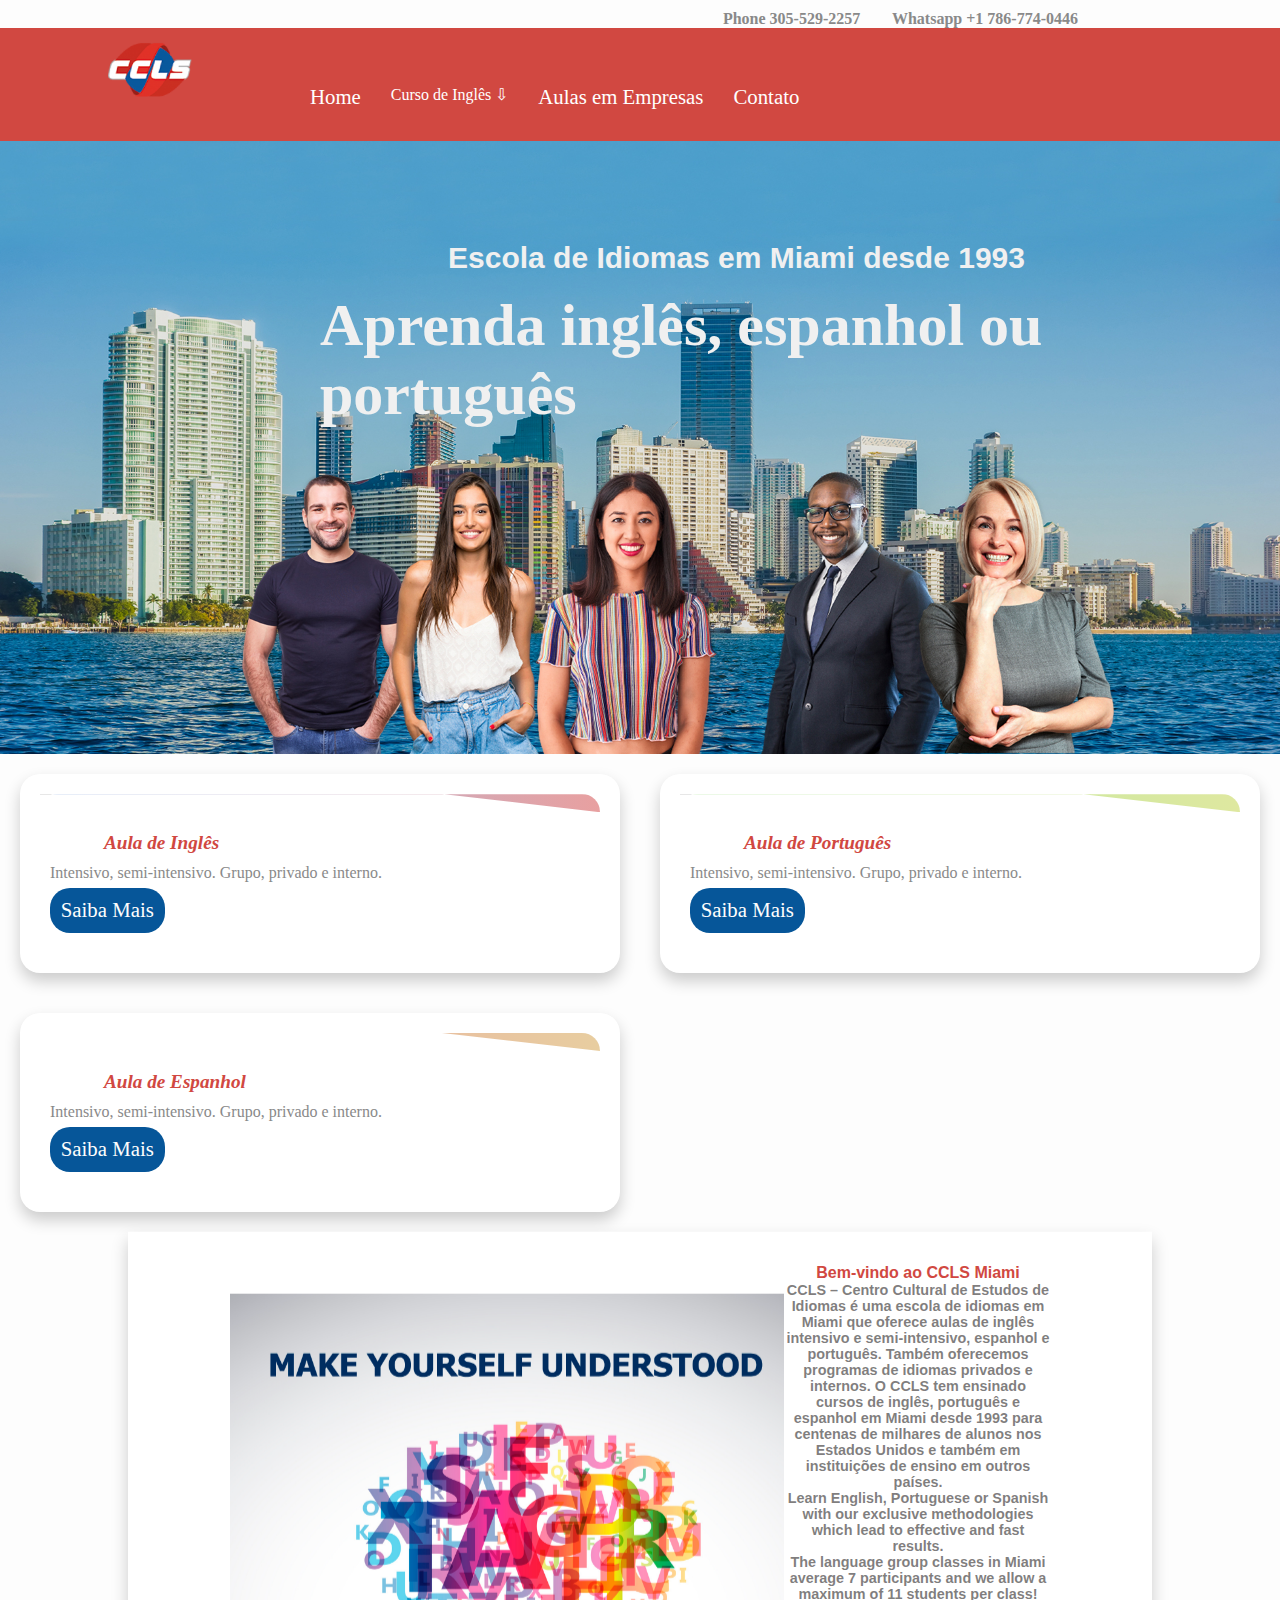
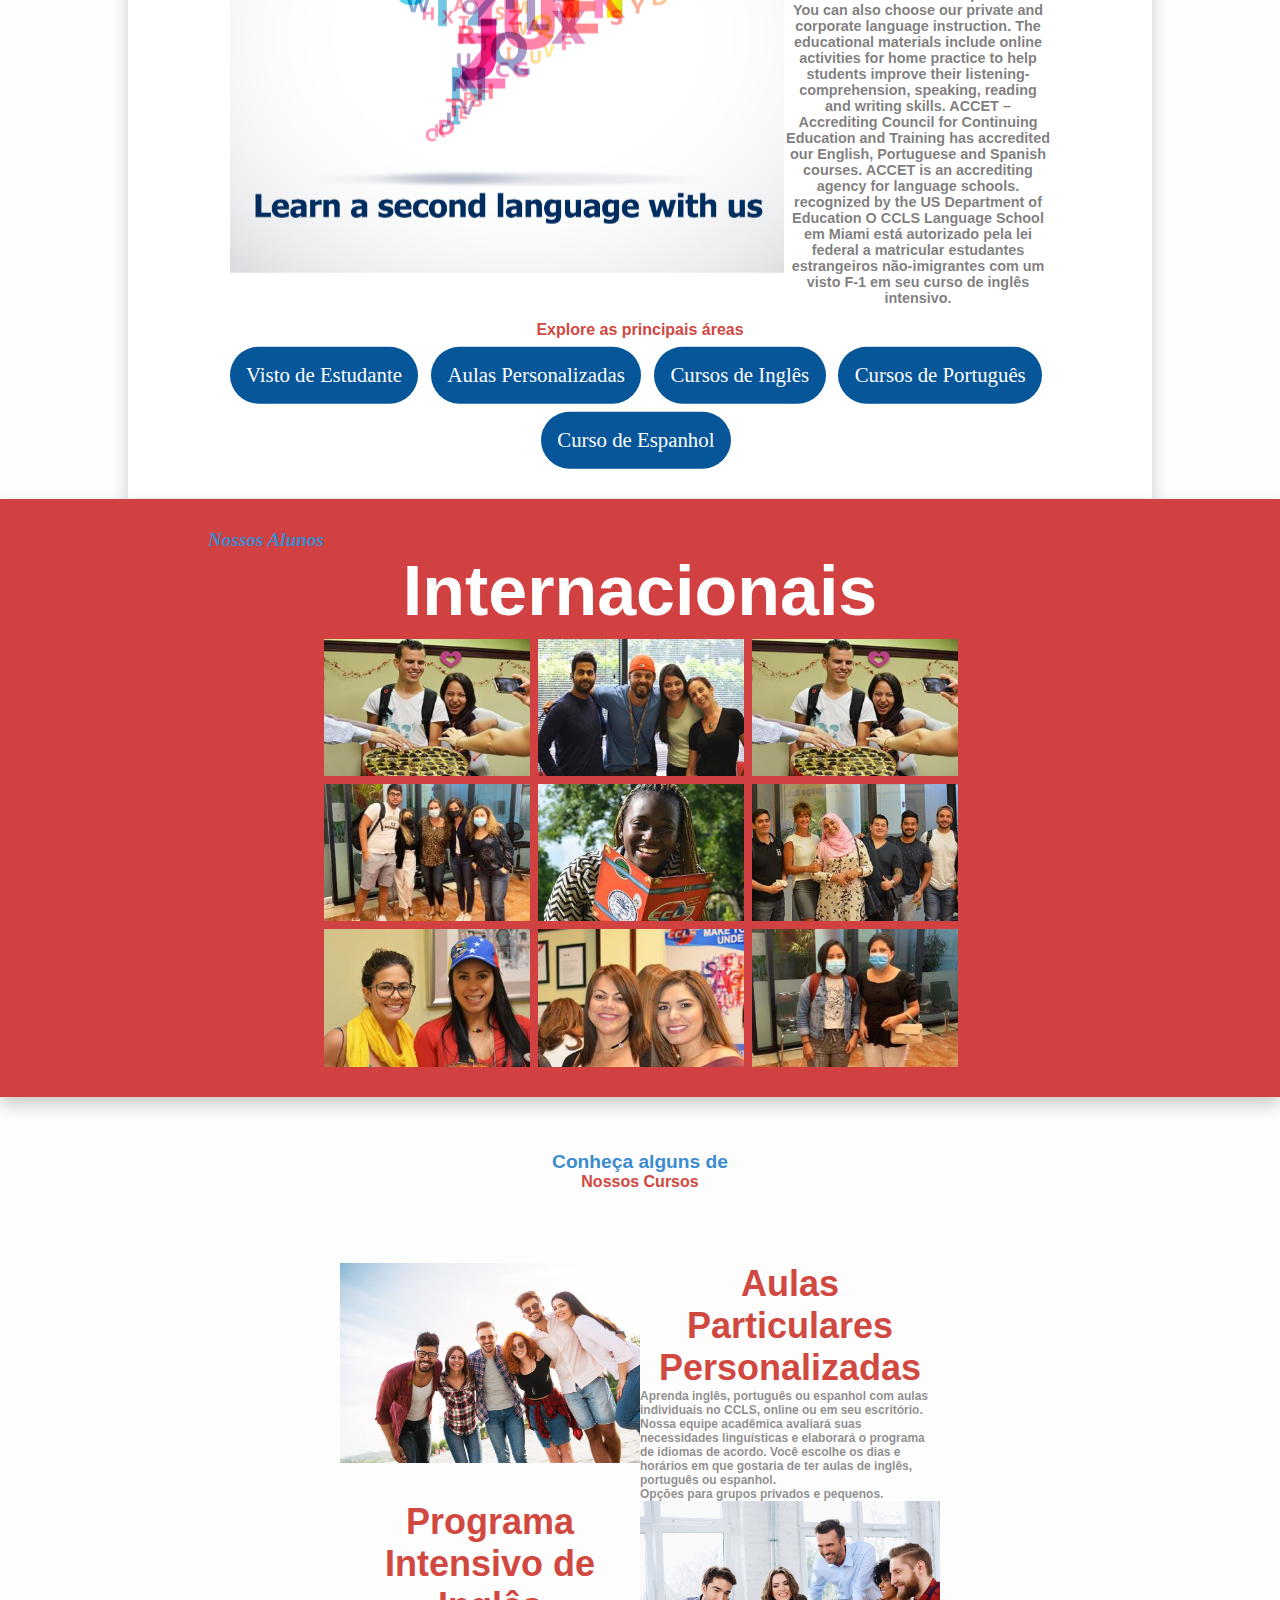
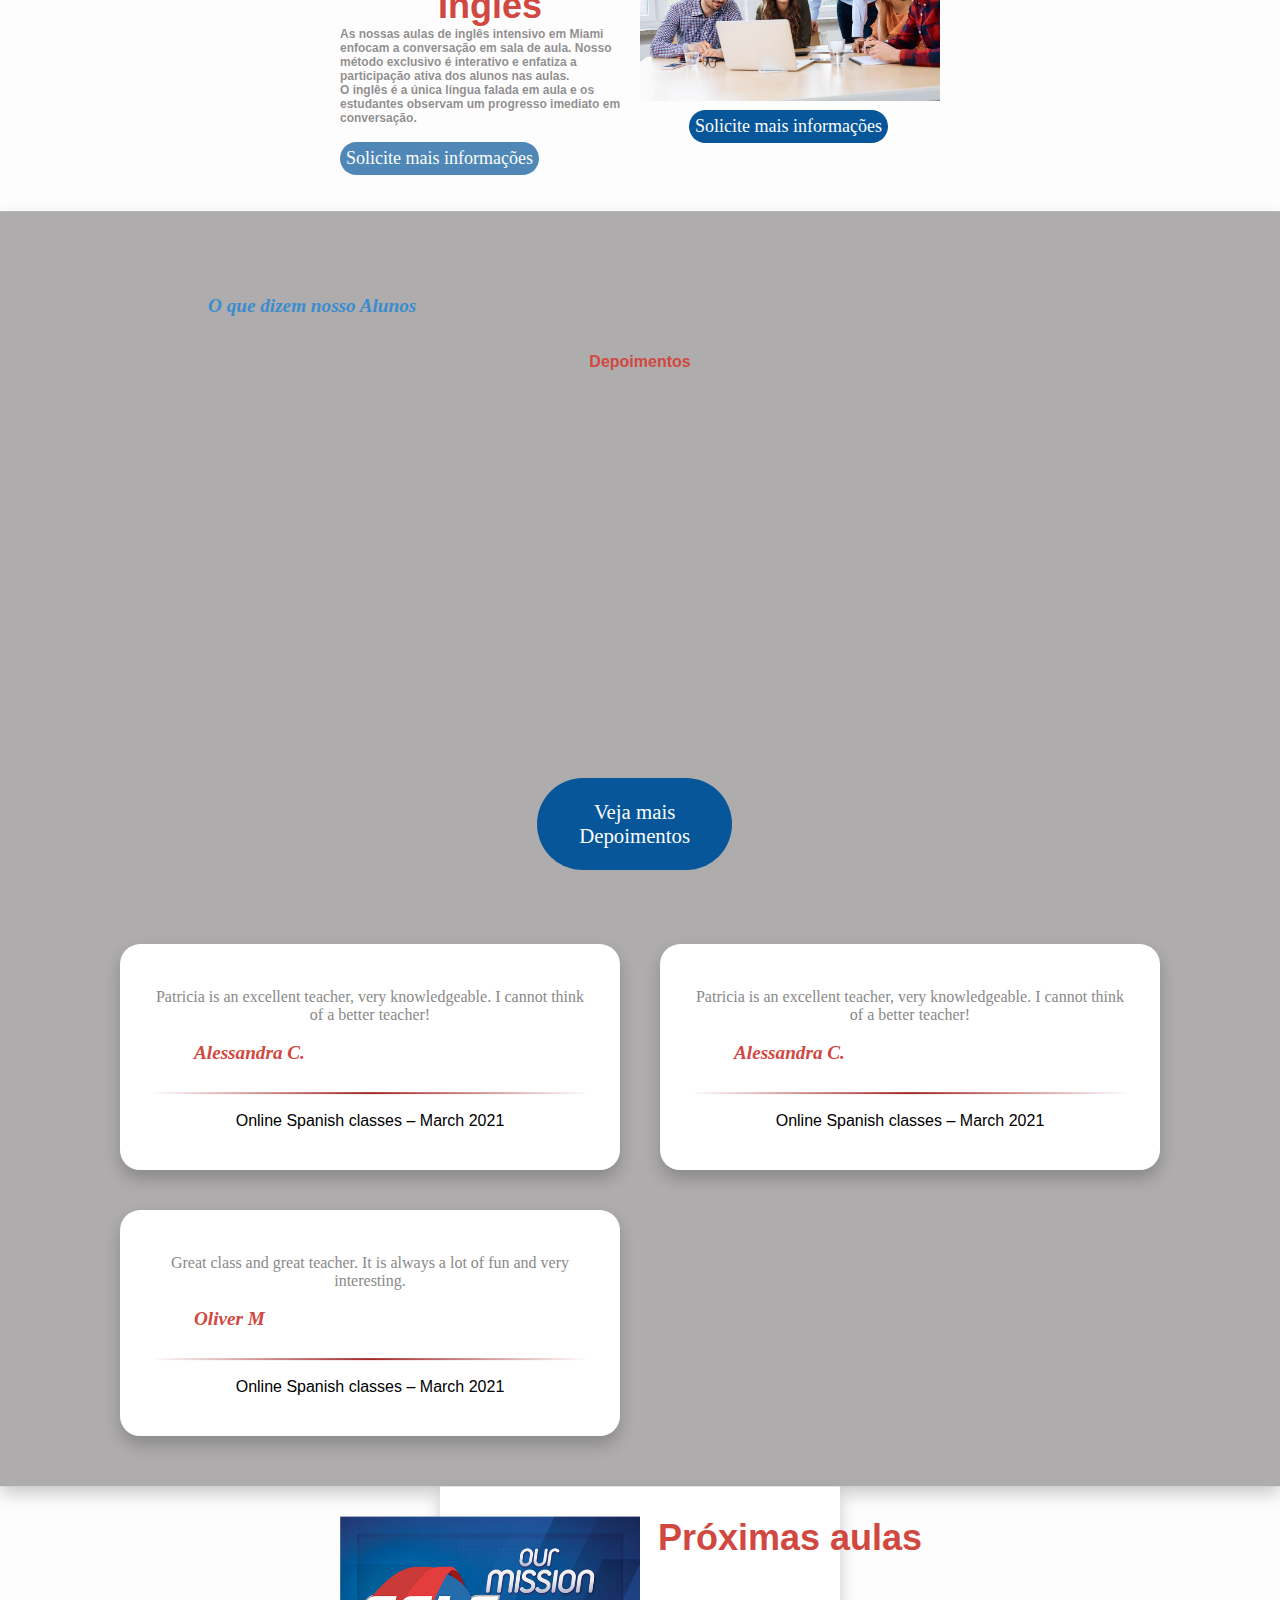
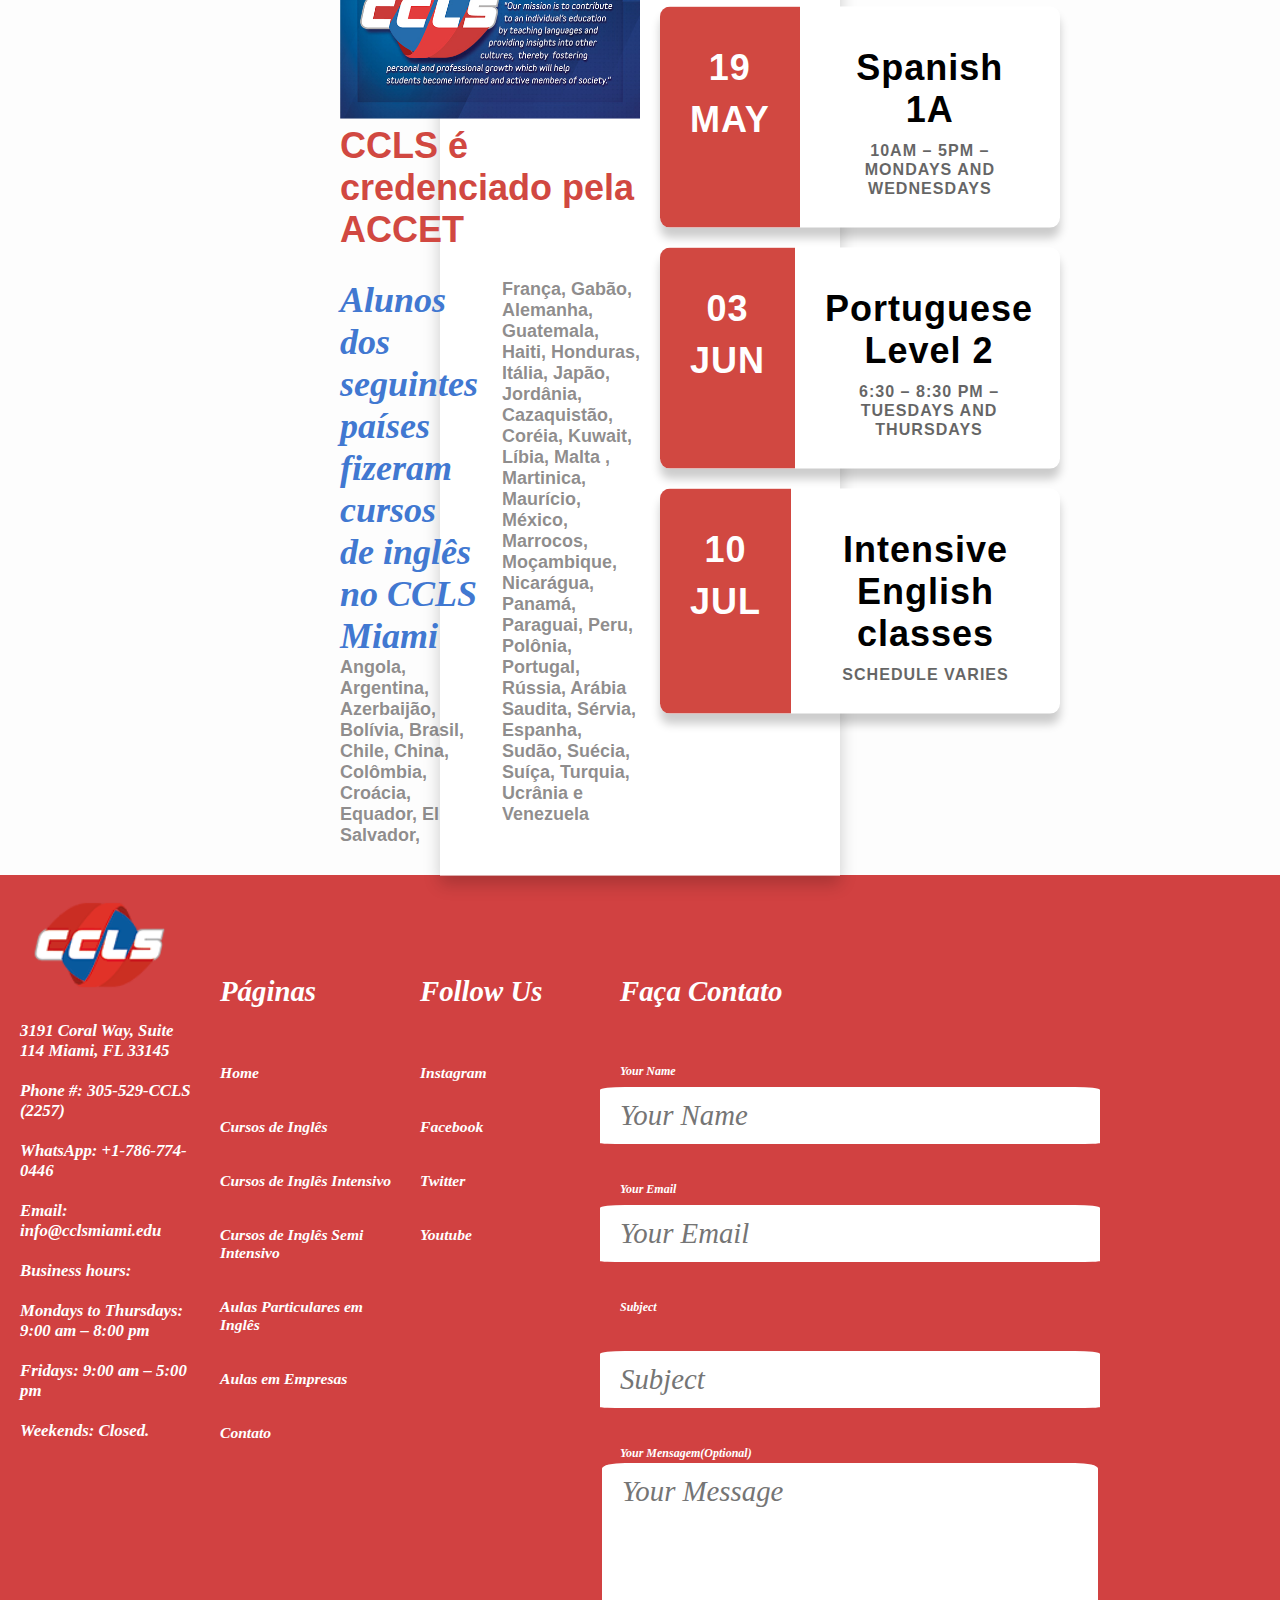
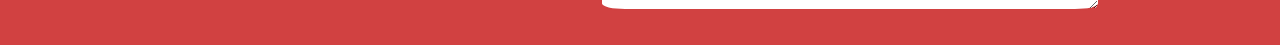
==== index.html @ 215e0d5c "2.0" ====
<!DOCTYPE html>
<html>
    <head>
        <meta charset="utf-8">
        <meta http-equiv="X-UA-Compatible" content="IE=edge">
        <title>Escola de Idiomas em Miami desde 1993</title>
        <meta name="description" content="">
        <meta name="viewport" content="width=device-width, initial-scale=1">
        <link rel="stylesheet" type="text/css" href="../static/css/style-index.css">
    </head>
    <body>
        <header>
        <div class='barrasuperior'> 
            <p class='phone'><strong> Whatsapp +1 786-774-0446</strong> </p> 
            <img class='img' src="https://w7.pngwing.com/pngs/65/728/png-transparent-red-telephone-telephone-symbol-icon-phone-free-electronics-text-heart-thumbnail.png" alt=""> 
            <p class='phone'> <strong>  Phone 305-529-2257 </strong> </p> 
            <img class='img' src="https://w7.pngwing.com/pngs/65/728/png-transparent-red-telephone-telephone-symbol-icon-phone-free-electronics-text-heart-thumbnail.png" alt=""> 
        </div>
        <div class='barrasuperior-2'>
            <div class='logo'>
                <img class='img-2' src="../static/img/English-Portuugese-and-Spanish-courses-pd99aeq1g4yq1v02rc639qupf4eofocq7ufaqsrqi0.png" alt="" >
            </div>
            <div class='menu'>
                <div class='mobile-menu'>
                    <div class="line1"></div>
                    <div class="line2"></div>
                    <div class="line3"></div>
                </div>
             <nav>   
                <ul class="nav-list">
                    <li><a href="#">Home</a></li>
                    <li>
                        <div class="dropdown">
                           <a class="dropbtn" >Curso de Inglês ⇩ </a>
                            <div class="dropdown-content">
                                <a class="acolor" href="#">Curso Intensivo de Inglês</a>
                                <a class="acolor" href="#">Inglês Semi Intensivo</a>
                                <a class="acolor" href="#">Aulas Particulares de Inglês</a>
                            </div>
                          </div>
                    </li>
                    <li><a href="#">Aulas em Empresas</a></li>
                    <li><a href="#">Contato</a></li>  
                </ul>
             </nav>          
            </div>
            
        </header> 
        
        <figure id="container">
            <img  src="../static/img/Website-banner-WITH-background_smaller-characters3_2.jpg" />  
            <h1> Escola de Idiomas em Miami desde 1993 </h1>
            <h2> Aprenda inglês, espanhol ou português </h2>
          </figure>
        <div class="cards">
            <div class="card card1">
                <div class="container">
                    <img src="https://aventurasnahistoria.uol.com.br/media/_versions/curiosidades/estatua_da_liberdade_widelg.jpg"
                    alt="USA">
                </div>
                <div class="details">
                    <h3> Aula de Inglês </h3>
                    <p>Intensivo, semi-intensivo. Grupo, privado e interno. </p>
                    <button> Saiba Mais </button>
                </div>
            </div>

            <div class="card card2">
                <div class="container">
                    <img src="https://aventurasnahistoria.uol.com.br/media/_versions/brasil/cristo_redentor_lLwgS4Y_widelg.jpg"
                    alt="BRA">
                </div>
                <div class="details">
                    <h3> Aula de Português </h3>
                    <p>Intensivo, semi-intensivo. Grupo, privado e interno. </p>
                    <button> Saiba Mais </button>
                </div>
            </div>

            <div class="card card3">
                <div class="container">
                    <img src="https://m7g2b8q3.stackpathcdn.com/wp-content/uploads/2016/01/Arco-do-Triunfo-Barcelona.jpg"
                    alt="ESP">
                </div>
                <div class="details">
                    <h3> Aula de Espanhol </h3>
                    <p>Intensivo, semi-intensivo. Grupo, privado e interno. </p>
                    <button> Saiba Mais </button>
                </div>
            </div>

        </div>
          

        <div class="box">
            <main></main>  

            <div class="bottom-text">
                <p class="botton-text2">
                <table class="imagem">
                    <tr>
                    <td><img src="../static/img/make.png" alt="make"></td>
                <td class="table">  
                    <h1 class="colorh1" >Bem-vindo ao CCLS Miami</h1>
                    <h4 class="p2">CCLS – Centro Cultural de Estudos de Idiomas é uma escola de idiomas em Miami que oferece aulas de inglês intensivo e semi-intensivo, espanhol e português.
                    Também oferecemos programas de idiomas privados e internos. O CCLS tem ensinado cursos de inglês, português e espanhol em Miami desde 1993 para centenas de milhares de alunos nos Estados Unidos e também em instituições de ensino em outros países.<br>
                    Learn English, Portuguese or Spanish with our exclusive methodologies which lead to effective and fast results.<br>
                    The language group classes in Miami average 7 participants and we allow a maximum of 11 students per class!
                    You can also choose our private and corporate language instruction. The educational materials include online activities for home practice to help students improve their listening-comprehension, speaking, reading and writing skills.
                    ACCET – Accrediting Council for Continuing Education and Training has accredited our English, Portuguese and Spanish courses.
                    ACCET is an accrediting agency for language schools. recognized by the US Department of Education
                    O CCLS Language School em Miami está autorizado pela lei federal a matricular estudantes estrangeiros não-imigrantes com um visto F-1 em seu curso de inglês intensivo.<br>
                    </h4>
                </td>
                    </tr>
                </table>  
                </p>
            <h1 class="colorh1">Explore as principais áreas</h1>
            <button class="botton-red"> Visto de Estudante </button>
            <button class="botton-red"> Aulas Personalizadas </button>
            <button class="botton-red"> Cursos de Inglês </button>
            <button class="botton-red"> Cursos de Português </button>
            <button class="botton-red"> Curso de Espanhol </button>
            </div>

        </div>

        <div class="box2">
                <h3 class="colorh3">Nossos Alunos</h3>
                <h1 class="colorhh1"> Internacionais </h1>
            
        <div class="row"> 
            <div class="column">
            <img src="../static/img/1.jpg" style="width:100%">
            <img src="../static/img/4.jpg" style="width:100%">
            <img src="../static/img/7.jpg" style="width:100%">
            
            </div>
            <div class="column">
            <img src="../static/img/2.jpg" style="width:100%">
            <img src="../static/img/5.jpg" style="width:100%">
            <img src="../static/img/8.jpg" style="width:100%">
        
            </div>  
            <div class="column">
            <img src="../static/img/1.jpg" style="width:100%">
            <img src="../static/img/6.jpg" style="width:100%">
            <img src="../static/img/9.jpg" style="width:100%">
            </div>
            
            
        </div>
    </div><br><br><br>
    <div class="group-text">
        <h1 class="colorh3" >Conheça alguns de</h1>
        <h1 class="colorh1" >Nossos Cursos</h1>
    </div><br><br><br><br>
    <section class=" grid grid-template-columns">
        
        <div class="item">
            <img src="../static/img/Intensive-English-in-Miami-2_baixa-1024x683.jpg" 
            style="width:100%" alt="ESP">
        </div>
        <div class="item">
            <h1 class="colorh2" >Aulas Particulares Personalizadas</h1>
            <h4 class="p3"> 
                Aprenda inglês, português ou espanhol com aulas individuais no CCLS, online ou em seu escritório.<br>
                Nossa equipe acadêmica avaliará suas necessidades linguísticas e elaborará o programa de idiomas de acordo. Você escolhe os dias e horários em que gostaria de ter aulas de inglês, português ou espanhol.<br>
                Opções para grupos privados e pequenos.
            </h4>
        </div>
        <div class="item">
            <h1 class="colorh2" >Programa Intensivo de Inglês</h1>
            <h4 class="p3">
                As nossas aulas de inglês intensivo em Miami  enfocam a conversação em sala de aula. Nosso método exclusivo é  interativo e enfatiza a participação ativa dos alunos nas aulas.<br>
                O inglês é a única língua falada em aula e os estudantes observam um progresso imediato em conversação.<br><br>
                <button class="botton-red2"> Solicite mais informações </button>
            </h4>
        </div>
        <div class="item">
            <img src="../static/img/Private-Language-classes_baixa-1024x683.jpg" 
            style="width:100%" alt="ESP">
            <button class="botton-red2"> Solicite mais informações </button>
        </div>
    </section>
    </div>
    
      </main><br><br>
    <div class="box3"><br><br><br>
        <h3 class="colorh3">O que dizem nosso Alunos</h3><br><br>
        <h1 class="colorh1">Depoimentos </h1><br><br><br><br>
    
        <div class="row2"> 
            <iframe width="578" height="325" src="https://www.youtube.com/embed/0wzxS3l7D0A" title="YouTube video player" frameborder="0" allow="accelerometer; autoplay; clipboard-write; encrypted-media; gyroscope; picture-in-picture" allowfullscreen></iframe>
            <iframe width="573" height="322" src="https://www.youtube.com/embed/um9Ez49k5Bk" title="YouTube video player" frameborder="0" allow="accelerometer; autoplay; clipboard-write; encrypted-media; gyroscope; picture-in-picture" allowfullscreen></iframe>
            <iframe width="573" height="322" src="https://www.youtube.com/embed/um9Ez49k5Bk" title="YouTube video player" frameborder="0" allow="accelerometer; autoplay; clipboard-write; encrypted-media; gyroscope; picture-in-picture" allowfullscreen></iframe>
        
        </div>  
        <button class="botton-red3"> Veja mais Depoimentos </button><br><br><br><br>


        <div class="cards">
            <div class="card card1">
                <div class="container">
                   
                </div>
                <div class="details">
                    <p>Patricia is an excellent teacher, very knowledgeable. I cannot think of a better teacher! </p><br>
                    <h3> Alessandra C. </h3><br>
                    <hr><br>
                    <span> Online Spanish classes – March 2021 </span>
                </div>
            </div>

            <div class="card card2">
                <div class="container">
                   
                </div>
                <div class="details">
                    
                    <p>Patricia is an excellent teacher, very knowledgeable. I cannot think of a better teacher! </p><br>
                    <h3> Alessandra C. </h3><br>
                    <hr><br>
                    <span> Online Spanish classes – March 2021 </span>
                    
                </div>
            </div>

            <div class="card card3">
                <div class="container">
                    
                </div>
                <div class="details">
                    
                    <p>Great class and great teacher. It is always a lot of fun and very interesting. </p><br>
                    <h3> <strong> Oliver M </strong> </h3><br>
                    <hr><br>
                    <span> Online Spanish classes – March 2021 </span>
                    
                </div>
            </div>

        </div>
        
    </div>
    
    <div class="box4"><br><br><br>
        <section class=" grid grid-template-columns">
            <div class="item">
                <img src="../static/img/CCLS-Our-Mission-in-English..jpg" 
                style="width:100%" alt="ccls">
                <h1 class="colorh23" >CCLS é credenciado pela ACCET</h1><br>

                <div class="newspaper">
                    <div class="item">
                        <h1 class="colorh4" >Alunos dos seguintes países fizeram cursos de inglês no CCLS Miami</h1><!--    
                        --><h4 class="p3">
                            Angola, Argentina, Azerbaijão, Bolívia, Brasil,
                            Chile, China, Colômbia, Croácia, Equador, El Salvador,
                            França, Gabão, Alemanha, Guatemala, Haiti, Honduras, 
                            Itália, Japão, Jordânia, Cazaquistão, Coréia, Kuwait, 
                            Líbia, Malta , Martinica, Maurício, México, Marrocos, 
                            Moçambique, Nicarágua, Panamá, Paraguai, Peru, Polônia, 
                            Portugal, Rússia, Arábia Saudita, Sérvia, Espanha, Sudão, 
                            Suécia, Suíça, Turquia, Ucrânia e Venezuela
                        </h4>
                    </div>
                </div>
            </div>
            <div class="item">
                <h1 class="colorh2" >Próximas aulas</h1><br>
                <div class="courses-container">
                    <div class="course">
                        <div class="course-preview">
                            <h2>19</h2>
                            <h2>MAY</h2>
                        
                        </div>
                        <div class="course-info">
                            <div class="progress-container">
                            </div>
                            <h2>Spanish 1A</h2>
                            <h6>10am – 5pm – Mondays and Wednesdays</h6>    
                        </div>
                    </div>
                    <div class="course">
                        <div class="course-preview">
                            <h2>03</h2>
                            <h2>JUN</h2>
                        
                        </div>
                        <div class="course-info">
                            <div class="progress-container">
                            </div>
                            <h2>Portuguese Level 2</h2>
                            <h6>6:30 – 8:30 pm – Tuesdays and Thursdays</h6>    
                        </div>
                    </div>
                    <div class="course">
                        <div class="course-preview">
                            <h2>10</h2>
                            <h2>JUL</h2>
                        
                        </div>
                        <div class="course-info">
                            <div class="progress-container">
                            </div>
                            <h2>Intensive English classes</h2>
                            <h6>Schedule varies</h6>    
                        </div>
                    </div>
                </div>
            </div>
 
        </section>
        </div>
    </div>
    <footer> 
        <div class="footer">
            <section class="grid grid-template-columns-1">
                <div class="item">
                    <div class="container-footer-1">
                        <img class="img-footer" src="../static/img/English-Portuugese-and-Spanish-courses.png" 
                            style="width:70%" alt="ccls">
                            <h3>
                                3191 Coral Way, Suite 114 Miami, FL 33145<br><br>
                                Phone #: 305-529-CCLS (2257)<br><br>
                                WhatsApp: +1-786-774-0446<br><br>
                                Email: info@cclsmiami.edu<br><br>
                                Business hours:<br><br>
                                Mondays to Thursdays: 9:00 am – 8:00 pm<br><br>
                                Fridays: 9:00 am – 5:00 pm<br><br>
                                Weekends: Closed.<br><br>
                            </h3>
                    </div>
                </div>
                <div class="item">
                    
                    <div class="container-footer-2">
                        <strong> <h3 class="h3-footer-log"> Páginas             </h3></strong><br><br>
                        <a href="#"> <h3 class="h3-footer"> Home                              </h3> </a> <br>
                        <a href="#"> <h3 class="h3-footer"> Cursos de Inglês                  </h3> </a> <br>
                        <a href="#"> <h3 class="h3-footer"> Cursos de Inglês Intensivo        </h3> </a> <br>
                        <a href="#"> <h3 class="h3-footer"> Cursos de Inglês Semi Intensivo   </h3> </a> <br>
                        <a href="#"> <h3 class="h3-footer"> Aulas Particulares em Inglês      </h3> </a>  <br>
                        <a href="#"> <h3 class="h3-footer"> Aulas em Empresas                 </h3> </a> <br>
                        <a href="#"> <h3 class="h3-footer"> Contato                           </h3> </a> <br>
                    </div>

                </div>
                <div class="item">
                    
                    <div class="container-footer-2">
                        <strong> <h3 class="h3-footer-log1"> Follow Us  </h3></strong><br><br>
                        <a href="#"> <h3 class="h3-footer"> Instagram     </h3> </a> <br>
                        <a href="#"> <h3 class="h3-footer"> Facebook      </h3> </a> <br>
                        <a href="#"> <h3 class="h3-footer"> Twitter       </h3> </a> <br>
                        <a href="#"> <h3 class="h3-footer"> Youtube       </h3> </a> <br>

                    </div>



                </div>
                <div class="item">

                    <div class="container-footer-2">
                        <strong> <h3 class="h3-footer-log1"> Faça Contato  </h3></strong><br><br>
                         <h3 class="h3-footer"> Your Name     </h3>
                         <input type="text" class="input-footer" placeholder="Your Name"> <br><br>

                         <h3 class="h3-footer"> Your Email    </h3>
                         <input type="text" class="input-footer" placeholder="Your Email"> <br><br>

                         <h3 class="h3-footer"> Subject      </h3> <br>
                        <input type="text" class="input-footer" placeholder="Subject"> <br><br>

                         <h3 class="h3-footer"> Your Mensagem(Optional) </h3>
                        <textarea class="input-footer" placeholder="Your Message"></textarea> <br><br>

                    </div>



                </div>
            </section>
        </div> 
    </footer>   
        <script src="../static/js/mobile-navbar.js"></script>
    </body>
</html>
---- static/css/style-index.css ----
* {
    margin: 0;
    padding: 0;
    box-sizing: border-box;
}
p {
    color: #898989;
    margin-top: 1%;
    font-size: 1em;
    font-family: 'Times New Roman', sans-serif;
}
p:hover {
    opacity: 0.7;
    color: #D14841;
}

a {
    font-family: 'Times New Roman', sans-serif; 
    font-size: 1.3em;
}

nav {
    justify-content: space-around;
    align-items: center;
    height: 8vh;
}

body {
    overflow-x: hidden;
    background-color: #fdfdfd;
    font-family: Arial, Helvetica, sans-serif;
    display: grid;
}

@media screen and (max-width: 400px) {
    body{
        float:left
    }
  }


li {
    list-style-type: none;
  } 

button{
    background-color: #065699;
    color: #fdfdfd;
    border: 90px;
    padding: 2%;
    font-size: 1.3em;
    font-family: 'Times New Roman', sans-serif;
    border-radius: 20px;
    margin-top: 1%;   
    margin-right: 1%;
    cursor: pointer;
}
button:hover{ 
    background-color: #D14841;
}
.barrasuperior {
    background-color: #fdfdfd;
    height: 10px;
    width: 85%;
    top: 0;
    left: 0;
    z-index: 1;
}
.barrasuperior-2{
    background-color: #D14841;
    height: 100%;
    width: 100%;
    float: right;
}

.phone{
    float: right;
    margin-right: 10px;
    margin-top: 10px;
}

.img{
    float: right;
    width: 1%;
    margin-top: 1%;
    margin-right: 1%;
    margin-bottom: 1%;

}
.img:hover{
    opacity: 0.0;
}
.img-2{
    width: 30%;
}
.menu {
    list-style: none;
    float: left;
 
}

.menu li {
    position: center;
    margin-right: 10px;
    margin-top: 10%;
}

.menu li a {color: rgb(255, 255, 255); text-decoration: none; padding: 5px 10px; display: block;}


.menu li a:hover{
    color:rgb(87, 102, 220); 
}

/* Drop menu*/

.dropbtn {
    background-color: #D14841;
    color: rgb(198, 168, 168);
    
    font-size: 16px;
    margin-bottom: 1%;
    border: none;
    cursor: pointer;
  }
  
  .dropdown {
    position: relative;
  }
  
  .dropdown-content {
    display: none;
    position: relative;
    background-color: #D14841;
    min-width: 160px;
    box-shadow: 0px 8px 16px 0px rgba(0,0,0,0.2);
    z-index: 1;
  }
  
  .dropdown-content a {
    color: rgb(52, 137, 207);
    padding: 12px 16px;
    text-decoration: none;
    display: inline-block ;
  }
  
  .dropdown-content a:hover {opacity: 0.7;}
  
  .dropdown:hover .dropdown-content {
    display: block;
  }
  
  .dropdown:hover .dropbtn {
    background-color: #D14841;
  }
/* fim Drop menu*/

.logo {
    list-style: none;
    float: left;
    border: 10px;
    width: 300px;
    height: 100px;
    margin: auto;
    margin-top: 1%;

    text-align: center;

}

.nav-list {
    list-style: none;
    display: flex;
}

.nav-list la {
    letter-spacing: 3px;
    margin-left: 32px;
}
.mobile-menu {
    display: none;
    cursor: pointer;
}

.mobile-menu div {
    
    width: 32px;
    height: 2px;
    background: #fff;
    margin: 8px;
}

#container {
    display: flex;
    position: relative;
  }
  
  #container h1 {
    position: absolute;
    top: 100px;
    left: 35%;
    font-size: 30px;
    color: rgb(240, 240, 240);
    font-family: 'Arial Narrow', sans-serif;
  }
  #container h2 {
    position: absolute;
    top: 150px;
    left: 25%;
    font-size: 60px;
    color: rgb(240, 240, 240);
    font-family: 'Times New Roman', sans-serif;
  }

  
  #container img {
      display: flex;
      width: 100%;
      height: 100%;
      max-width: 1920px;
      max-height: 900px;

      object-fit: cover;
      object-position: bottom;
  }



@media(max-width: 1024px) {
    body{
        overflow-x: hidden;
    }
    .nav-list{
        position: absolute;
        top: 8vh;
        right: 0;
        width: 50vw;
        height: 92vh;
        background-color: #D14841;
        flex-direction: column;
        align-items: center;
        justify-content: start;
        transform:translateX(100%);
        transition: transform 0.5s ease-in-out;
    }
    .nav-list li {
        margin-left: 0;
    }
    .mobile-menu{
        display: block;
    }
.nav-list.active{
    transform: translateX(0);

}

} 

/******************************* CARDS ***************************/
.cards {
    display: grid;
    grid-template-columns: repeat(auto-fit, minmax(400px, 1fr));
    padding: 20px;
    grid-gap:40px;
}
.card {
    background-color: #fff;
    border-radius: 20px;
    padding: 20px;
    box-shadow: 0px 8px 16px 0px rgba(0,0,0,0.2);
    transition: 0.3s;
}

.container {
    position: relative;
    clip-path: polygon(0 0, 100% 0, 100% 100%, 0 calc(100% - 5vw));
}
.container::after{
    content: "";
    height: 100%;
    width: 100%;
    position: absolute;
    top: 0;
    left: 0%;
    border-radius: 20px 20px 0 0;
    opacity: 0.5;
}
.card1>.container:after{
    background-image: linear-gradient(to right, #4178d1, #d14141);
}
.card2>.container:after{
    background-image: linear-gradient(to right, #65d141, #bed141);
}
.card3>.container:after{
    background-image: linear-gradient(to right, #d14141, #d19c41);
}

.details{
    padding: 20px 10px;
}
.details>h3{
    color: #D14841;
    font-size: 1.2em;
    font-weight: bold;
    margin-bottom: 10px;
}
/******************************* END CARDS ***************************/


.box{
    width: 80%;
    padding-top: 30px;
    padding-bottom: 30px;
    padding-left: 100px;
    padding-right: 100px;
    position: relative;
    top: 50%;
    left: 50%;
    transform: translate(-50%,-50%);
    background: #ffffff;
    text-align: center;
    box-shadow: 0px 8px 16px 0px rgba(0,0,0,0.2);
}

@media only screen and (min-width: 400px) and (max-width: 1024px) {
    .box{   
      box-sizing: border-box; 
      width: 80%;
      padding-left: 10%;
      padding-right: 10%;
      padding-top: 60px;
      padding-bottom: 60px;
    }
  
}
.botton-red{
    border-radius: 70px;
}

.botton-text2{
    float:left;
    color:#D14841;
}

.colorh1{
    color: #D14841;
    font-size: 3.5em; 
}
@media screen and (max-width: 1280px) {
    .colorh1 {
        font-size: 1.0em;
    }
  }

.imagem{
    display: inline-block;
    position: relative;
    width: 100%;
    height: 100%;
    object-fit: cover;
    object-position: center;
}

.table{
    width: 100%;
}
.p2{

    font-size: 0.9em;
    color: #3d3a3acf;
    opacity: 0.8;
}
/******************************* Painel das imagens ***************************/
.box2{
    width: 100%;
    padding-top: 30px;
    padding-bottom: 30px;
    padding-left: 100px;
    padding-right: 100px;
    position: relative;
    top: 50%;
    left: 50%;
    transform: translate(-50%,-50%);
    background: #d14141;
    text-align: center;
    box-shadow: 0px 8px 16px 0px rgba(0,0,0,0.2);
}
.row {
    margin-left: 20%;
    display: -ms-flexbox; 
    display: flex;
    -ms-flex-wrap: wrap; 
    flex-wrap: wrap;
    padding: 0 4px;
  }
  
  
  .column {
    -ms-flex: 25%; 
    flex: 25%;
    max-width: 25%;
    padding: 0 4px;
  }
  
  .column img {
    margin-top: 8px;
    vertical-align: middle;
    width: 100%;
  }
  
 
  @media screen and (max-width: 800px) {
    .column {
      -ms-flex: 50%;
      flex: 50%;
      max-width: 50%;
    }
  }
  
  @media screen and (max-width: 600px) {
    .column {
      -ms-flex: 100%;
      flex: 100%;
      max-width: 100%;
    }
  }
  .colorh3{
    color: #fff;
  }
  .colorhh1{
    color: #fff;
    font-size: 70px;
  }
/******************************* FIM Painel das imagens ***************************/
/******************************* Nossos cursos ***************************/
.grid {
	display: grid;
}

.grid-template-columns {
	grid-template-columns: 500px 500px;
}
@media screen and (max-width: 1300px) {
    .grid-template-columns {
        grid-template-columns: 300px 300px;
    }
  }

.grid-template-columns-3 {
	grid-template-columns: 1fr 2fr 1fr;
}

.subgrid {
	display: grid;
	grid-template-columns: 1fr 1fr 1fr;
	grid-gap: 10px;
}

.subgrid > div {
	background: rgba(0,0,0,.3);
}

/* Estilos Gerais */
.item {
	margin: 0px;
	
	text-align: center;
	font-size: 1.5em;
}

.grid {
	max-width: 1920px;
	margin: 0 auto;

}

@media screen and (max-width: 1300px) {
    .grid {
        max-width: 700px;
        margin: 0 auto;
    
    }
  }

.colorh2{
    color: #D14841;
    font-size: 1.5em;
}
.colorh23{
    text-align: left;
    color: #D14841;
    font-size: 1.5em;
}

.group-text{
    text-align: center;
}
.colorh3{
    color: rgb(59, 140, 207);
    font-size: 1.2em;
}
.botton-red2{
    font-size: large;
    border-radius: 70px;
}
.p3{
    text-align: left;
    font-size: 0.6em;
    color: #3d3a3acf;
    opacity: 0.7;
}
@media screen and (max-width: 1300px) {
    .p3{
        font-size: 0.5em;
    }
  }

/******************************* FIM Nossos cursos ***************************/
/******************************* Depoimentos ***************************/
.box3{
    width: 100%;
    padding-top: 30px;
    padding-bottom: 30px;
    padding-left: 100px;
    padding-right: 100px;
    position: relative;
    top: 50%;
    left: 50%;
    transform: translate(-50%,-50%);
    background: #AEACAC;
    text-align: center;
    box-shadow: 0px 8px 16px 0px rgba(0,0,0,0.2);
}
.row2 {
    
    display: -ms-flexbox; 
    display: flex;
    margin-right: 1%;
    margin-left: 1%;
  }
.botton-red3 {
    width: 18%;
    border-radius: 100px;
}

iframe{
    margin-right: 0.5%;
}

@media screen and (max-width: 1300px) {

	iframe{
        margin-right: 0.5%;
        width: 50%;
    }
}
hr {
    border: 0;
    height: 2px;
    background-image: linear-gradient(to right, transparent, rgb(164, 40, 40), transparent);  
}

.newspaper {
    -webkit-column-count: 2; 
    -moz-column-count: 2; 
    column-count: 2;
}

/******************************* FIM Depoimentos ***************************/
/******************************* Proximas Aulas ***************************/
.box4{
    
    padding-top: 30px;
    padding-bottom: 30px;
    padding-left: 100px;
    padding-right: 100px;
    position: relative;
    top: 50%;
    left: 50%;
    transform: translate(-50%,-50%);
    background: #fff;
    text-align: center;
    box-shadow: 0px 8px 16px 0px rgba(0,0,0,0.2);
    display: flex;
    flex-direction: row;
    justify-content: start;
    align-items: flex-start;
}
@media screen and (max-width: 1300px) {
    .box4 {
       
        position: relative;
        flex-direction: row;
        justify-content: center;
        align-items: center;
        width: 400px;
        right: 50%;
        top: 50%;
        left: 50%;
     
    }
  }


.newspaper {
    -webkit-column-count: 2; 
    -moz-column-count: 2; 
    column-count: 2;
}

.colorh4{
    color: #4178d1;
    text-align: left;
    font-size: 1.6em;
    font-style: italic;
    font-display: auto; ;
    font-family: 'Times New Roman', Times, serif;
}
@media screen and (max-width: 1300px) {

    .colorh4{
        font-size: 1.0em;
    }
  }


@import url('https://fonts.googleapis.com/css?family=Muli&display=swap');

* {
	box-sizing: border-box;
}



.course {
	background-color: #fff;
	border-radius: 10px;
	box-shadow: 0 10px 10px rgba(0, 0, 0, 0.2);
	display: flex;
	max-width: 100%;
	margin: 20px;
	overflow: hidden;
	width: 700px;
}

.course h6 {
	opacity: 0.6;
	margin: 0;
	letter-spacing: 1px;
	text-transform: uppercase;
}

.course h2 {
	letter-spacing: 1px;
	margin: 10px 0;
}

.course-preview {
	background-color: #D14841;
	color: #fff;
	padding: 30px;
	max-width: 250px;
}

.course-preview a {
	color: #fff;
	display: inline-block;
	font-size: 12px;
	opacity: 0.6;
	margin-top: 30px;
	text-decoration: none;
}

.course-info {
	padding: 30px;
	position: relative;
	width: 100%;
}

.progress-container {
	position: absolute;
	top: 30px;
	right: 30px;
	text-align: right;
	width: 150px;
}

.progress {
	background-color: #ddd;
	border-radius: 3px;
	height: 5px;
	width: 100%;
}

.progress::after {
	border-radius: 3px;
	background-color: #2A265F;
	content: '';
	position: absolute;
	top: 0;
	left: 0;
	height: 5px;
	width: 66%;
}

.progress-text {
	font-size: 10px;
	opacity: 0.6;
	letter-spacing: 1px;
}

.btn {
	background-color: #2A265F;
	border: 0;
	border-radius: 50px;
	box-shadow: 0 10px 10px rgba(0, 0, 0, 0.2);
	color: #fff;
	font-size: 16px;
	padding: 12px 25px;
	position: absolute;
	bottom: 30px;
	right: 30px;
	letter-spacing: 1px;
}



@media screen and (max-width: 1300px) {

	.course {
        background-color: #fff;
        border-radius: 10px;
        box-shadow: 0 10px 10px rgba(0, 0, 0, 0.2);
        display: flex;
        max-width: 400px;
        margin: 20px;
        overflow: hidden;
        width: 150%;
    }
}

/******************************* FIM Proximas Aulas ***************************/
/******************************* footer ***************************/
.grid-template-columns-1 {
	grid-template-columns: 250px 250px 250px 250px;
    margin-left: 20em;
}

@media screen and (max-width: 1300px) {
    .grid-template-columns-1 {
        grid-template-columns: 200px 200px 200px 200px;
        margin-left: 0em;
    }
}
.footer{
    background-color: #d14141;

}

h3{
    color: #fff;
    text-align: left;
    font-size: 0.7em;
    font-style: italic;
    font-display: auto; 
    font-family: 'Times New Roman', Times, serif;
    margin-left: 10%;
}
a{
    text-decoration: none;
    
}
.h3-footer-log{
    font-size: 1.2em;
    margin-top: 50%;;    
}
.h3-footer-log1{
    font-size: 1.2em;
    margin-top: 50%;;    
}
.h3-footer{
    font-size: 0.5em;    
}

input[type=text] {
    width: 250%;
    padding: 12px 20px;
    margin: 8px 0;
    box-sizing: border-box;
    border: none;
    border-radius: 5%;
    border-bottom: 2px solid #d14141;
    background-color: #fff;
    color: #000;
    font-size: 1.2em;
    font-style: italic;
    font-display: auto; 
    font-family: 'Times New Roman', Times, serif;
}
textarea {
    width: 250%;
    height: 150px;
    padding: 12px 20px;
    border-radius: 5%;
    box-sizing: border-box;
    border: 2px solid #d14141;
    background-color: #fff;
    color: #000;
    font-size: 1.2em;
    font-style: italic;
    font-display: auto; 
    font-family: 'Times New Roman', Times, serif;
}

/******************************* fim footer ***************************/
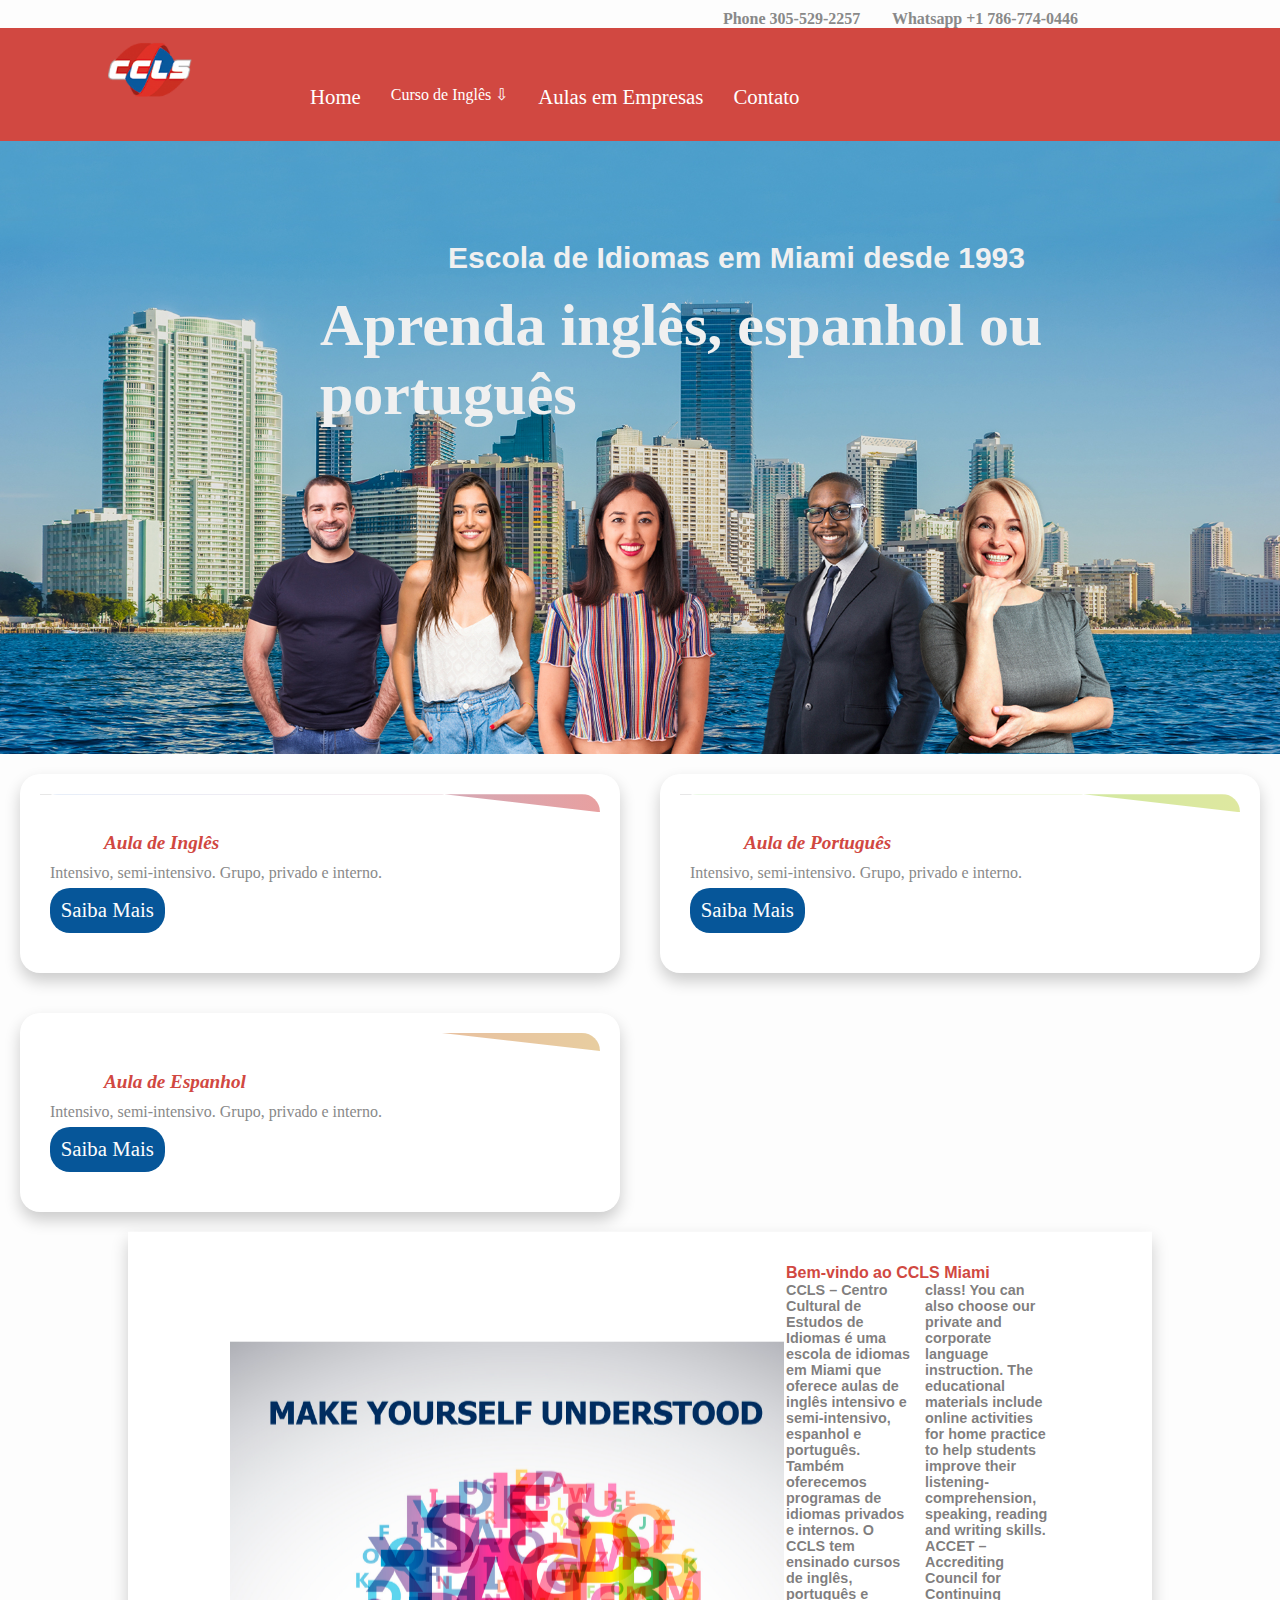
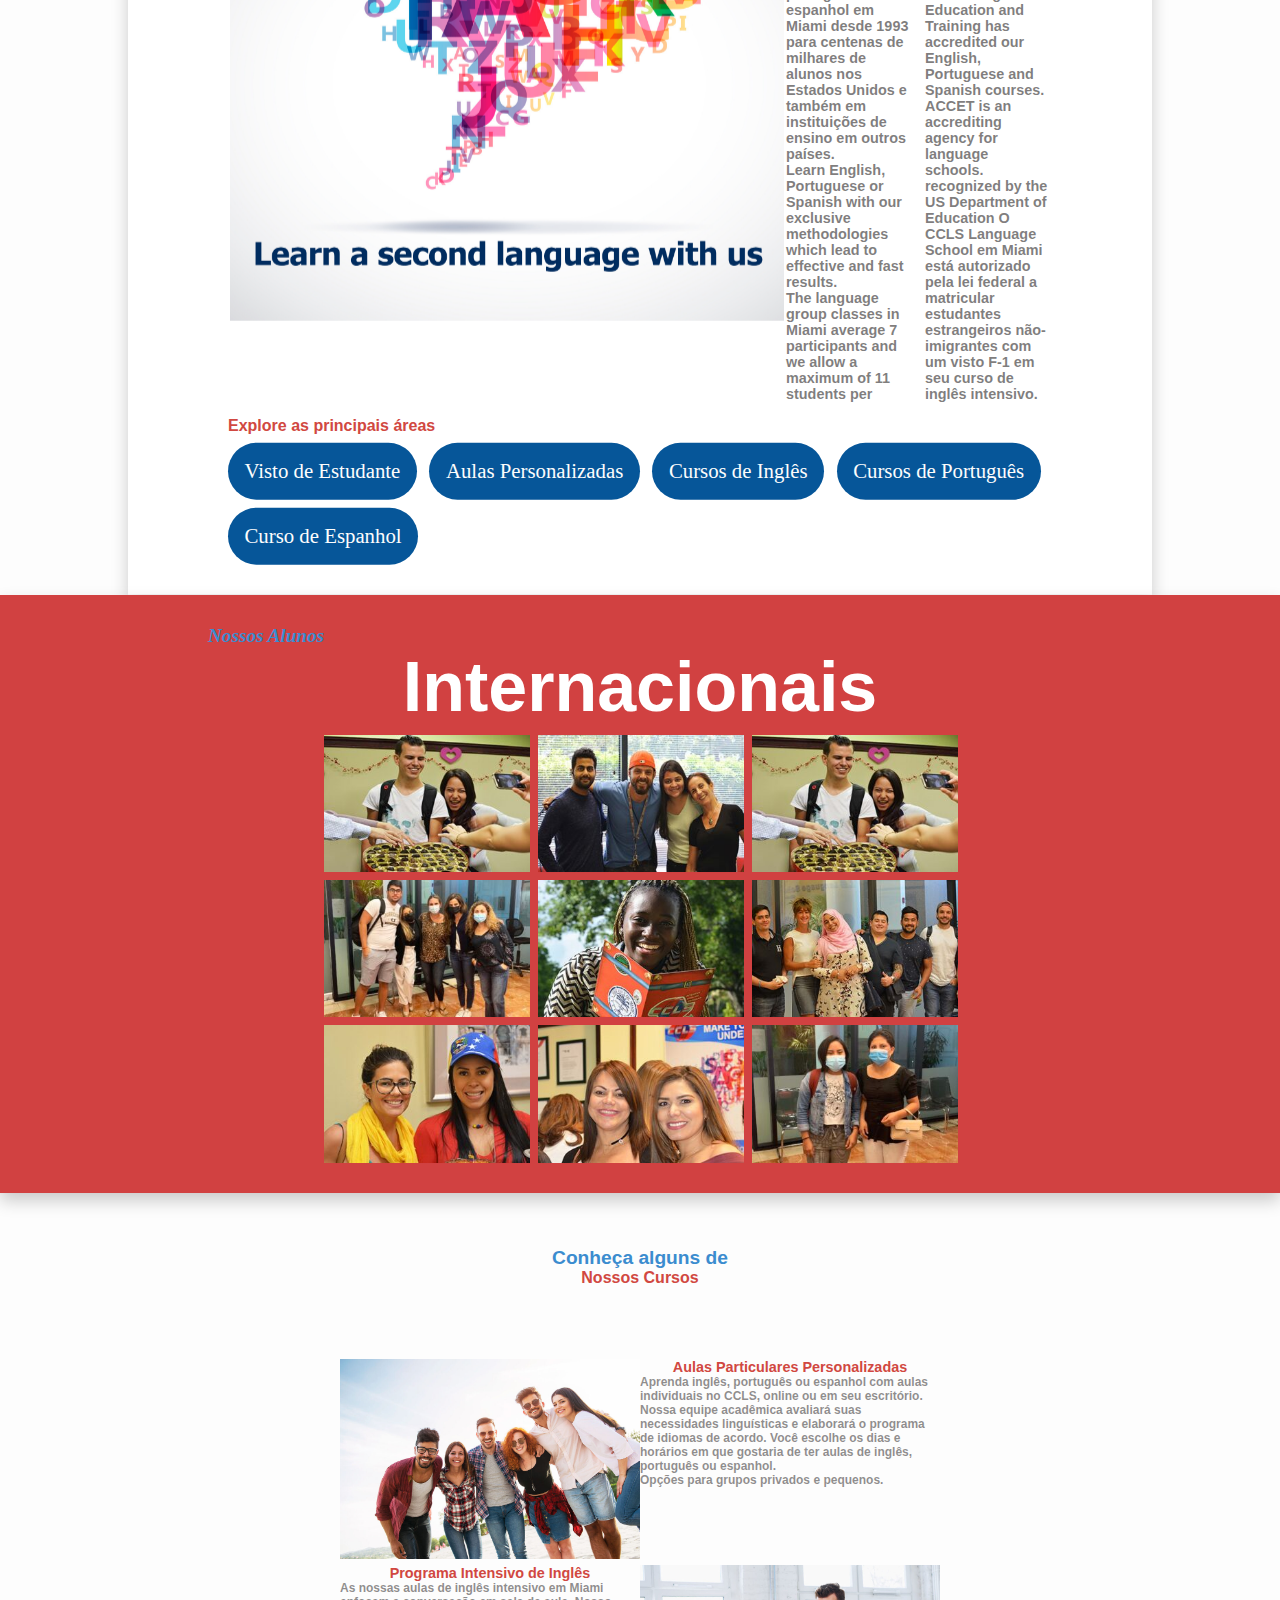
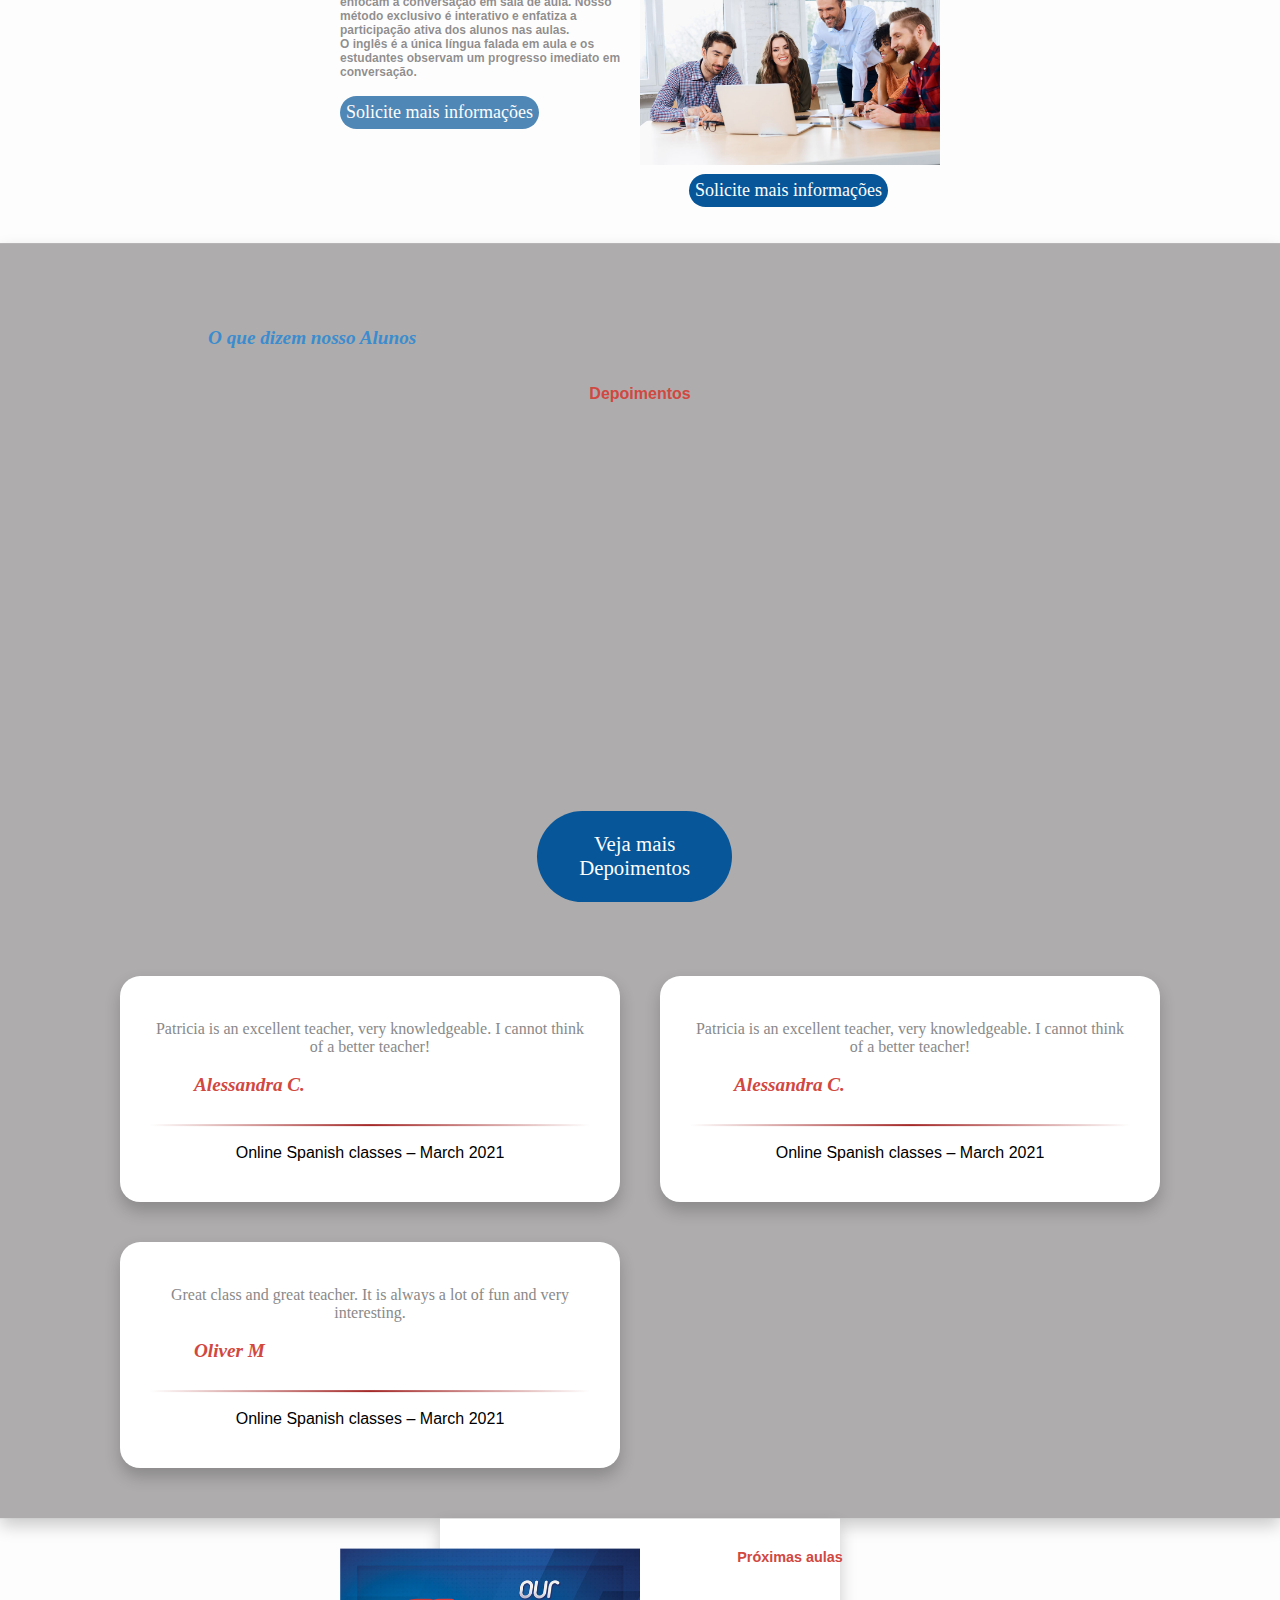
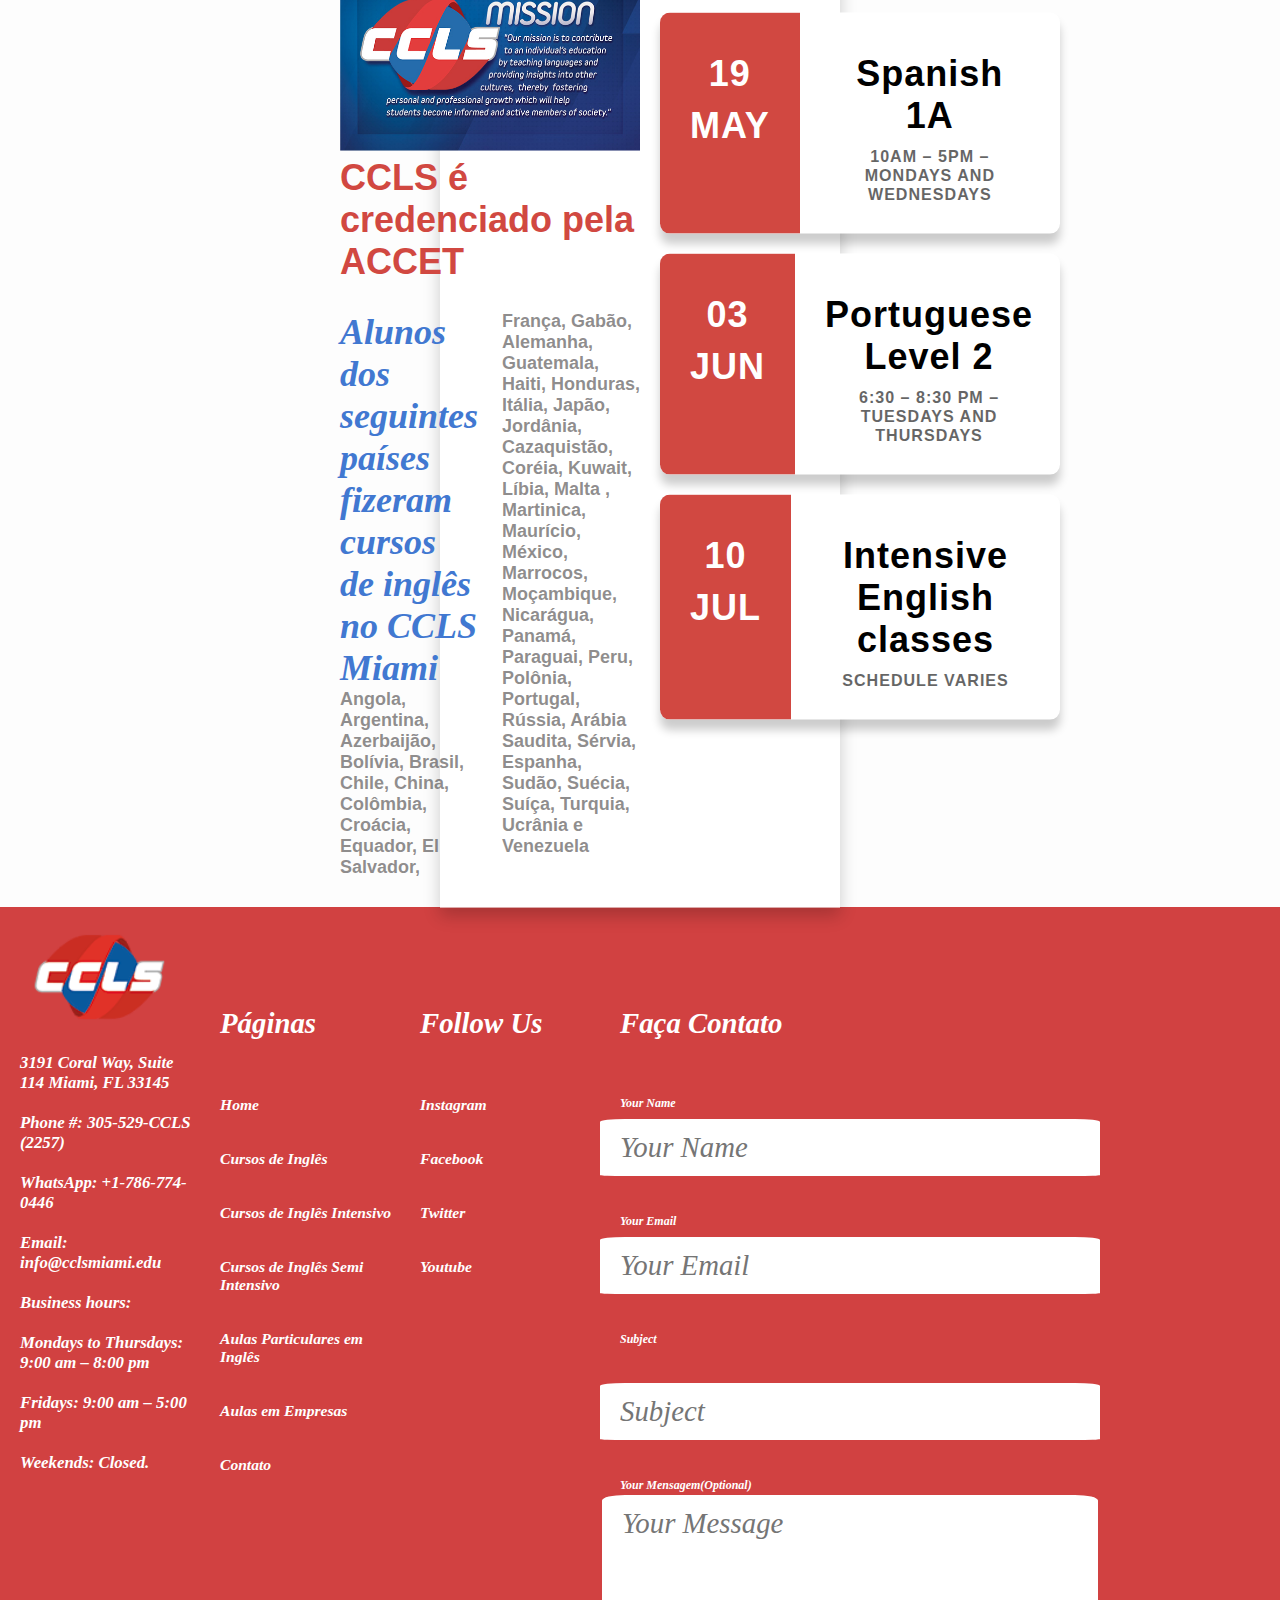
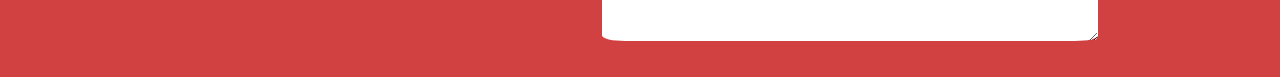
==== commit 567d1229: "3.0" ====
--- a/index.html
+++ b/index.html
@@ -101,8 +101,8 @@
                     <tr>
                     <td><img src="../static/img/make.png" alt="make"></td>
                 <td class="table">  
-                    <h1 class="colorh1" >Bem-vindo ao CCLS Miami</h1>
-                    <h4 class="p2">CCLS – Centro Cultural de Estudos de Idiomas é uma escola de idiomas em Miami que oferece aulas de inglês intensivo e semi-intensivo, espanhol e português.
+                    <h1 class="colorh1 " >Bem-vindo ao CCLS Miami</h1>
+                    <h4 class="p2 newspaper">CCLS – Centro Cultural de Estudos de Idiomas é uma escola de idiomas em Miami que oferece aulas de inglês intensivo e semi-intensivo, espanhol e português.
                     Também oferecemos programas de idiomas privados e internos. O CCLS tem ensinado cursos de inglês, português e espanhol em Miami desde 1993 para centenas de milhares de alunos nos Estados Unidos e também em instituições de ensino em outros países.<br>
                     Learn English, Portuguese or Spanish with our exclusive methodologies which lead to effective and fast results.<br>
                     The language group classes in Miami average 7 participants and we allow a maximum of 11 students per class!
--- a/static/css/style-index.css
+++ b/static/css/style-index.css
@@ -66,11 +66,22 @@
     left: 0;
     z-index: 1;
 }
+
 .barrasuperior-2{
     background-color: #D14841;
     height: 100%;
     width: 100%;
     float: right;
+}
+
+@media screen and (max-width: 1300px) {
+    
+}
+@media screen and (max-width: 800px) {   
+    
+}
+@media screen and (max-width: 450px) {
+    
 }
 
 .phone{
@@ -93,6 +104,8 @@
 .img-2{
     width: 30%;
 }
+
+
 .menu {
     list-style: none;
     float: left;
@@ -147,7 +160,7 @@
   .dropdown-content a:hover {opacity: 0.7;}
   
   .dropdown:hover .dropdown-content {
-    display: block;
+    display: flex;
   }
   
   .dropdown:hover .dropbtn {
@@ -223,6 +236,38 @@
       object-fit: cover;
       object-position: bottom;
   }
+@media screen and (max-width: 1300px) {
+    
+}
+@media screen and (max-width: 800px) { 
+    #container h1 {
+        position: flex;
+        top: 50px;
+        left: 35%;
+        font-size: 20px;
+      }
+      #container h2 {
+        position: flex;
+        top: 100px;
+        left: 20%;
+        font-size: 40px;
+      }  
+    
+}
+@media screen and (max-width: 450px) {
+    #container h1 {
+        position: flex;
+        top: 50px;
+        left: 35%;
+        font-size: 20px;
+      }
+      #container h2 {
+        position: flex;
+        top: 100px;
+        left: 20%;
+        font-size: 30px;
+      }
+}
 
 
 
@@ -263,6 +308,16 @@
     padding: 20px;
     grid-gap:40px;
 }
+@media screen and (max-width: 800px) {
+    .cards {
+        grid-template-columns: repeat(auto-fit, minmax(379px, 1fr));
+    }
+}
+@media screen and (max-width: 450px) {
+    .cards {
+        grid-template-columns: repeat(auto-fit, minmax(379px, 1fr));
+    }
+}
 .card {
     background-color: #fff;
     border-radius: 20px;
@@ -305,7 +360,7 @@
     margin-bottom: 10px;
 }
 /******************************* END CARDS ***************************/
-
+/******************************* make ***************************/
 
 .box{
     width: 80%;
@@ -318,21 +373,24 @@
     left: 50%;
     transform: translate(-50%,-50%);
     background: #ffffff;
-    text-align: center;
+    text-align: left;
     box-shadow: 0px 8px 16px 0px rgba(0,0,0,0.2);
 }
 
-@media only screen and (min-width: 400px) and (max-width: 1024px) {
-    .box{   
-      box-sizing: border-box; 
-      width: 80%;
-      padding-left: 10%;
-      padding-right: 10%;
-      padding-top: 60px;
-      padding-bottom: 60px;
-    }
-  
-}
+@media screen and (max-width: 800px) {
+    .box{
+        width: 80%;
+        padding-top: 30px;
+        padding-bottom: 30px;
+        padding-left: 25px;
+        padding-right: 25px;
+        position: relative;
+        top: 50%;
+        left: 50%;
+        
+    }
+}
+
 .botton-red{
     border-radius: 70px;
 }
@@ -359,6 +417,20 @@
     height: 100%;
     object-fit: cover;
     object-position: center;
+}
+@media screen and (max-width: 450px) {
+   
+    .imagem{
+        width: 30%;
+        height: 30%;   
+    }
+}
+@media screen and (max-width: 800px) {
+   
+    .imagem{
+        width: 50%;
+        height: 50%;   
+    }
 }
 
 .table{
@@ -486,6 +558,15 @@
     color: #D14841;
     font-size: 1.5em;
 }
+@media screen and (max-width: 1300px) {
+    .colorh2{
+        text-align: center;
+        font-size: 0.6em;
+    }
+  }
+
+
+
 .colorh23{
     text-align: left;
     color: #D14841;
@@ -551,7 +632,7 @@
 
 	iframe{
         margin-right: 0.5%;
-        width: 50%;
+        width: 30%;
     }
 }
 hr {
@@ -564,6 +645,11 @@
     -webkit-column-count: 2; 
     -moz-column-count: 2; 
     column-count: 2;
+}
+.newspaper {
+    -webkit-column-count: 3; 
+    -moz-column-count: 3; 
+    column-count: 3;
 }
 
 /******************************* FIM Depoimentos ***************************/
@@ -739,6 +825,19 @@
     }
 }
 
+@media screen and (max-width: 450px) {
+    .course {
+        background-color: #fff;
+        border-radius: 10px;
+        box-shadow: 0 10px 10px rgba(0, 0, 0, 0.2);
+        display: flex;
+        max-width: 120px;
+        margin: 20px;
+        overflow: hidden;
+        width: 100%;
+    }
+}
+
 /******************************* FIM Proximas Aulas ***************************/
 /******************************* footer ***************************/
 .grid-template-columns-1 {
@@ -749,6 +848,18 @@
 @media screen and (max-width: 1300px) {
     .grid-template-columns-1 {
         grid-template-columns: 200px 200px 200px 200px;
+        margin-left: 0em;
+    }
+}
+@media screen and (max-width: 800px) {
+    .grid-template-columns-1 {
+        grid-template-columns: 120px 120px 120px 120px;
+        margin-left: 0em;
+    }
+}
+@media screen and (max-width: 450px) {
+    .grid-template-columns-1 {
+        grid-template-columns: 120px 120px 120px 120px;
         margin-left: 0em;
     }
 }
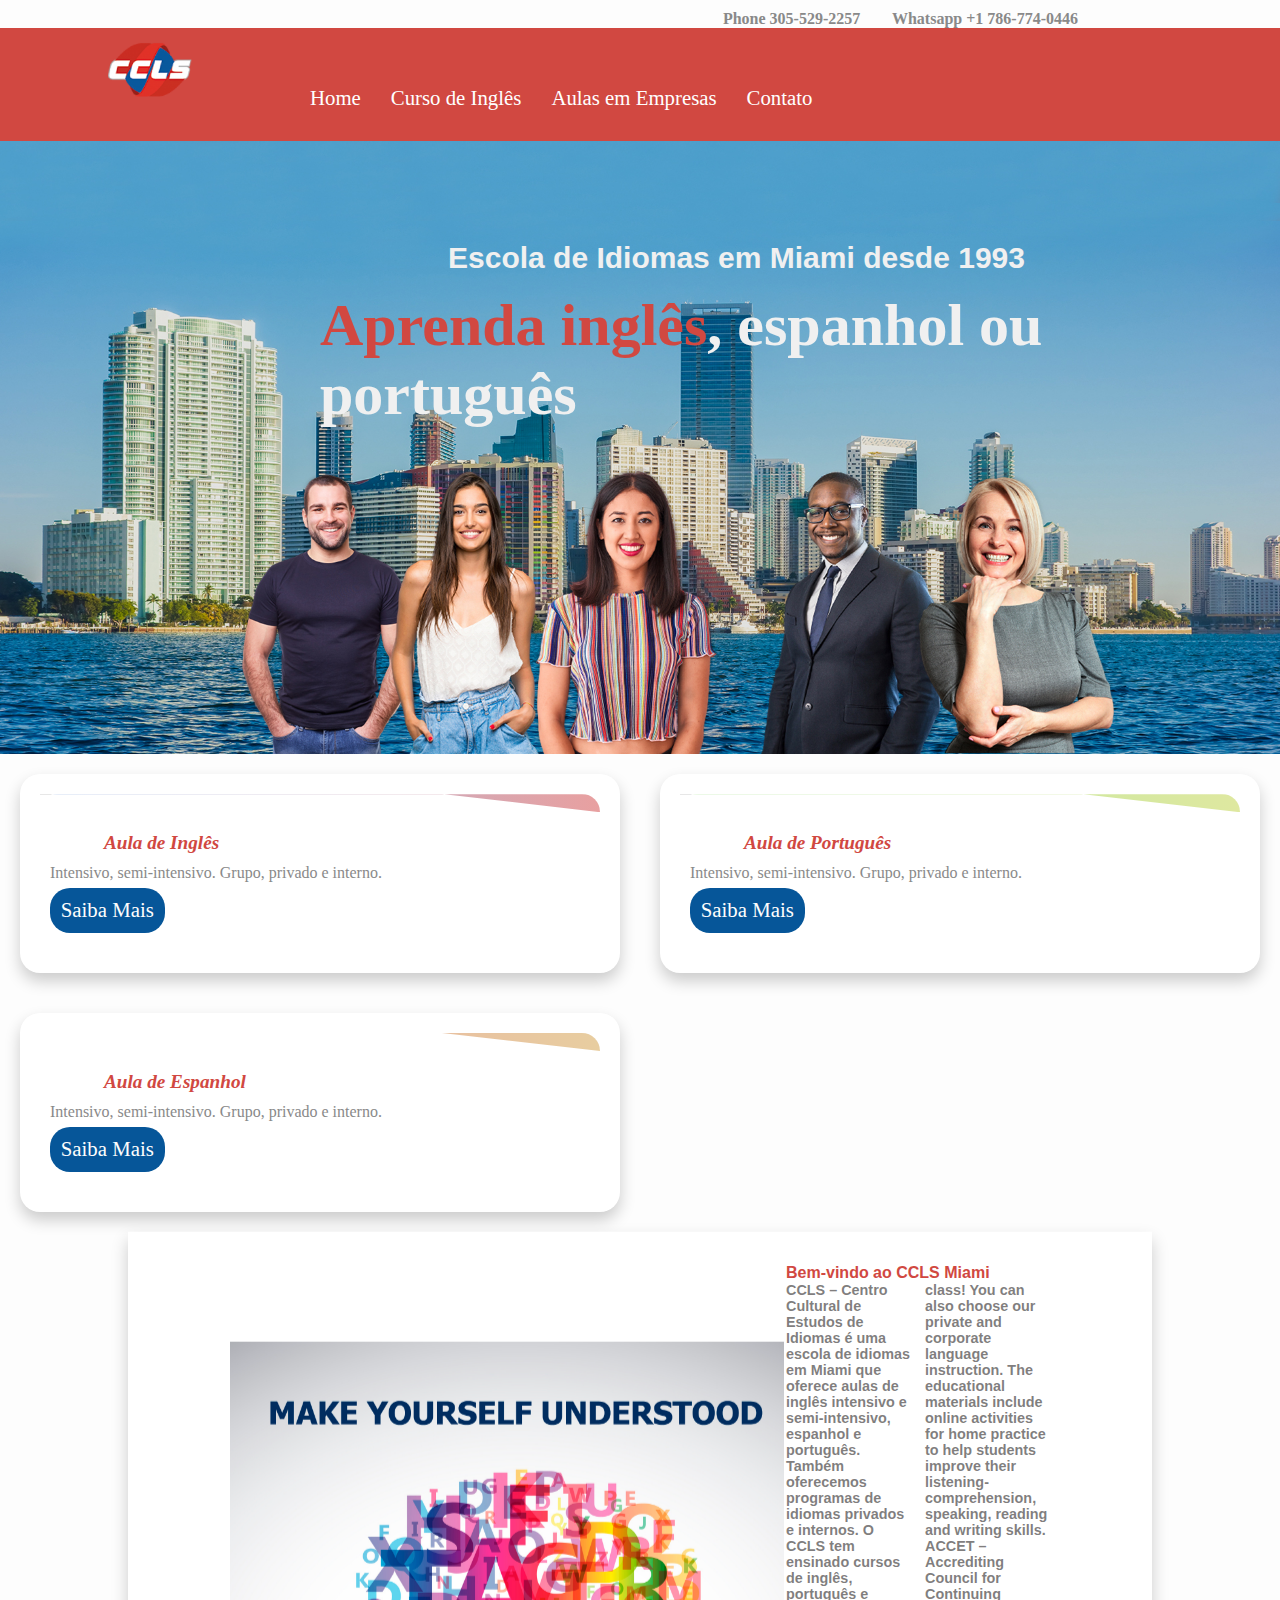
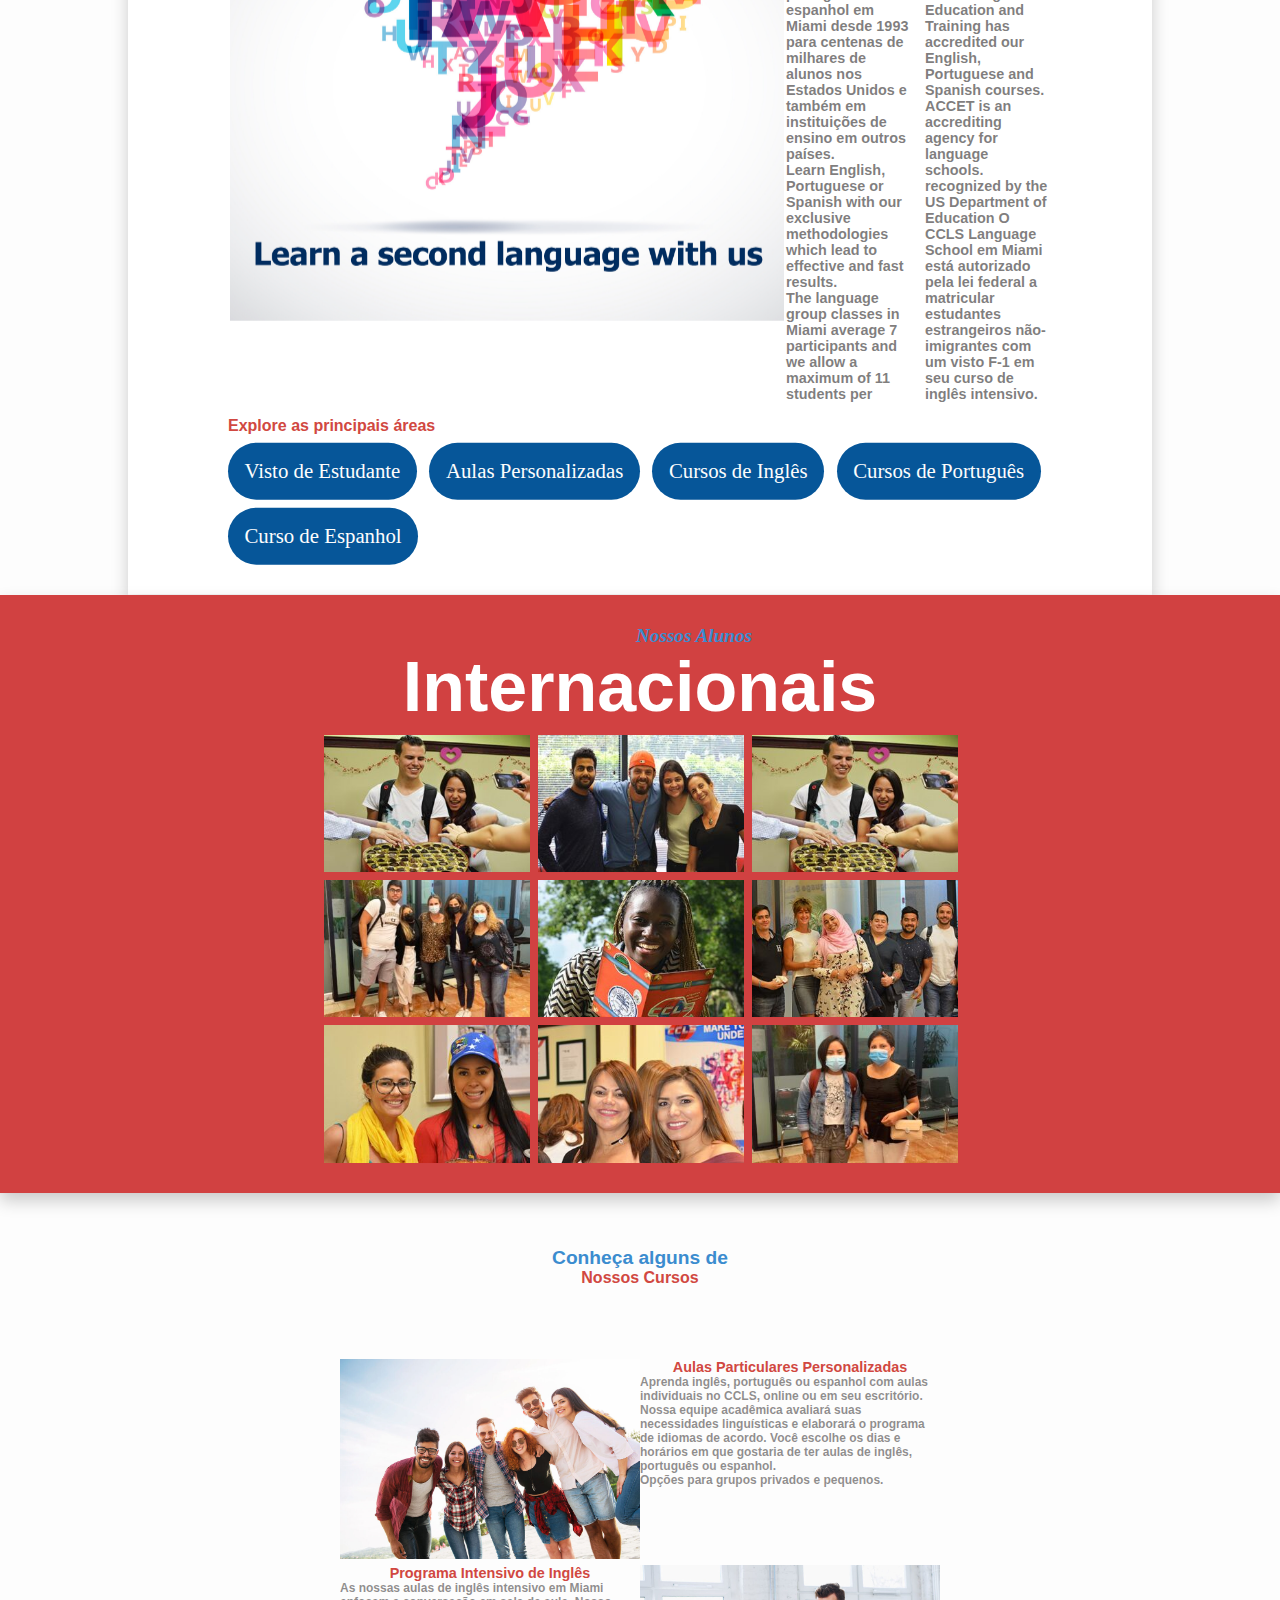
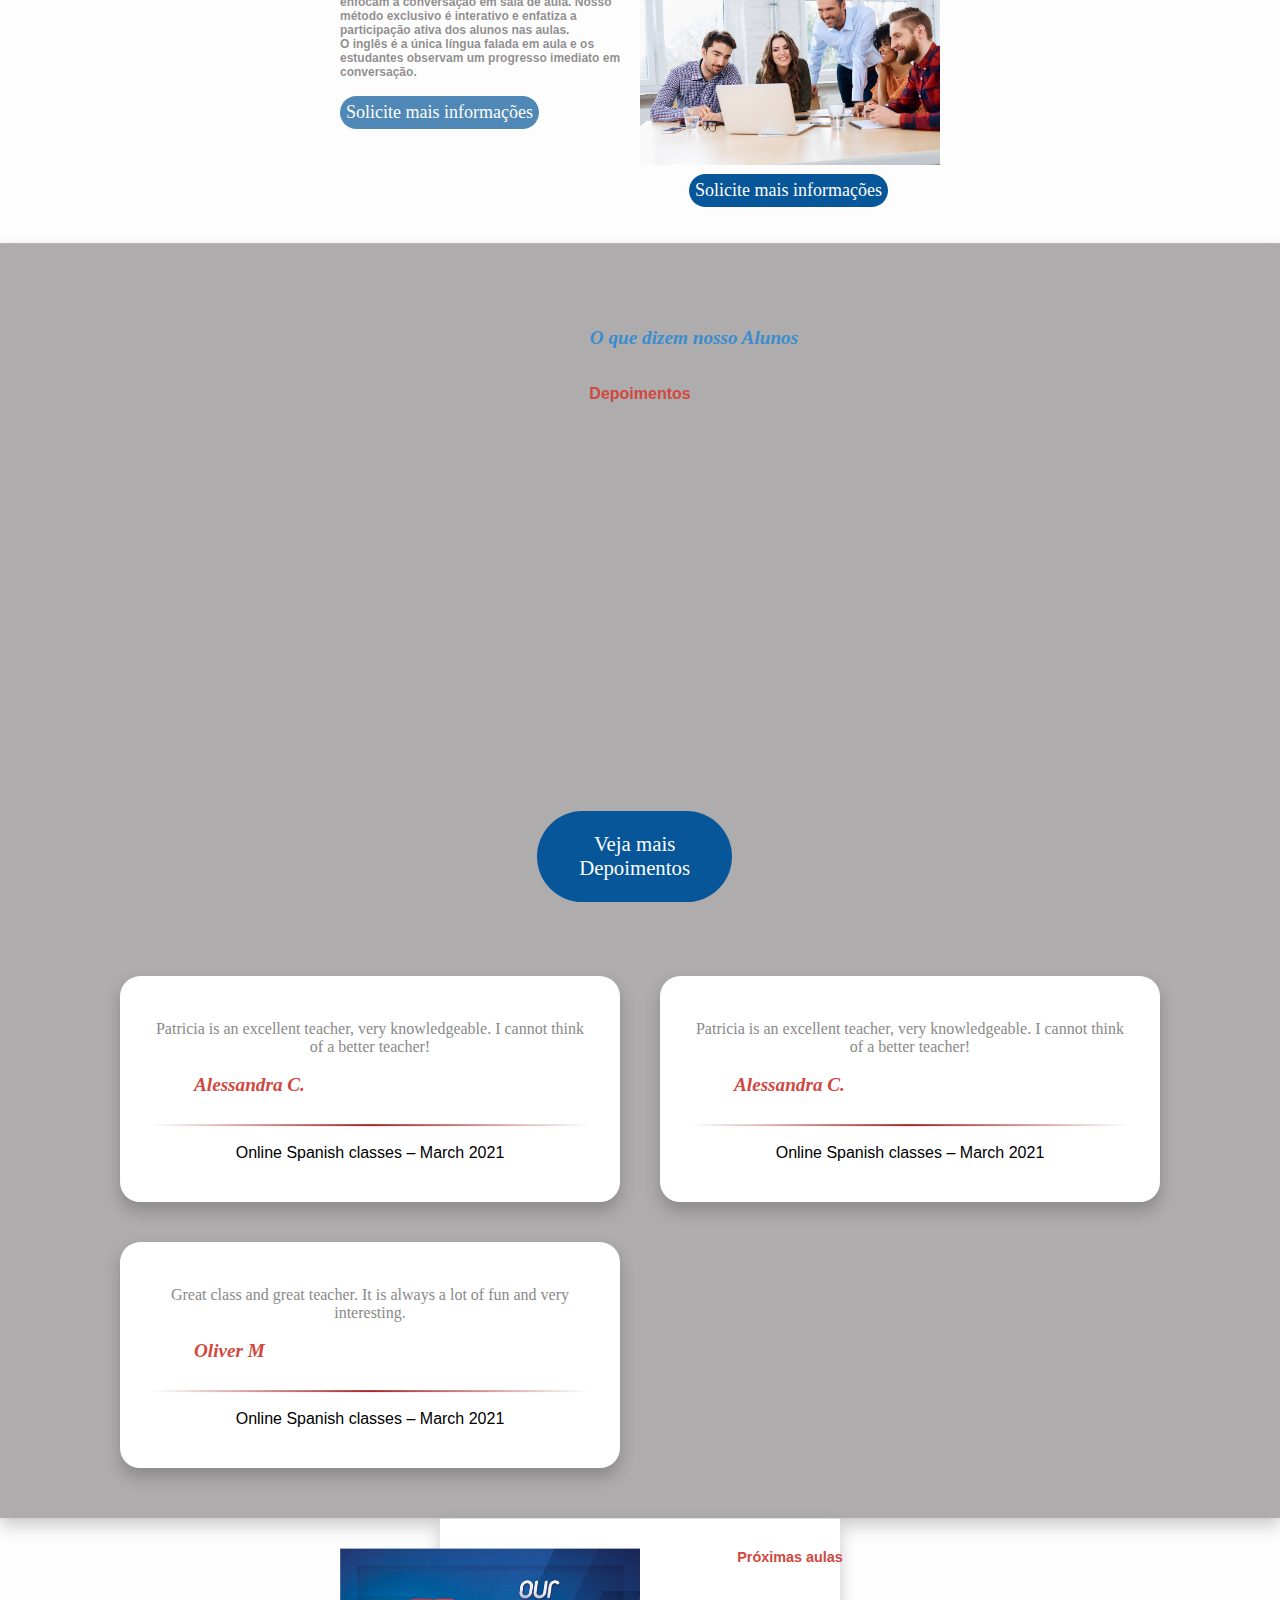
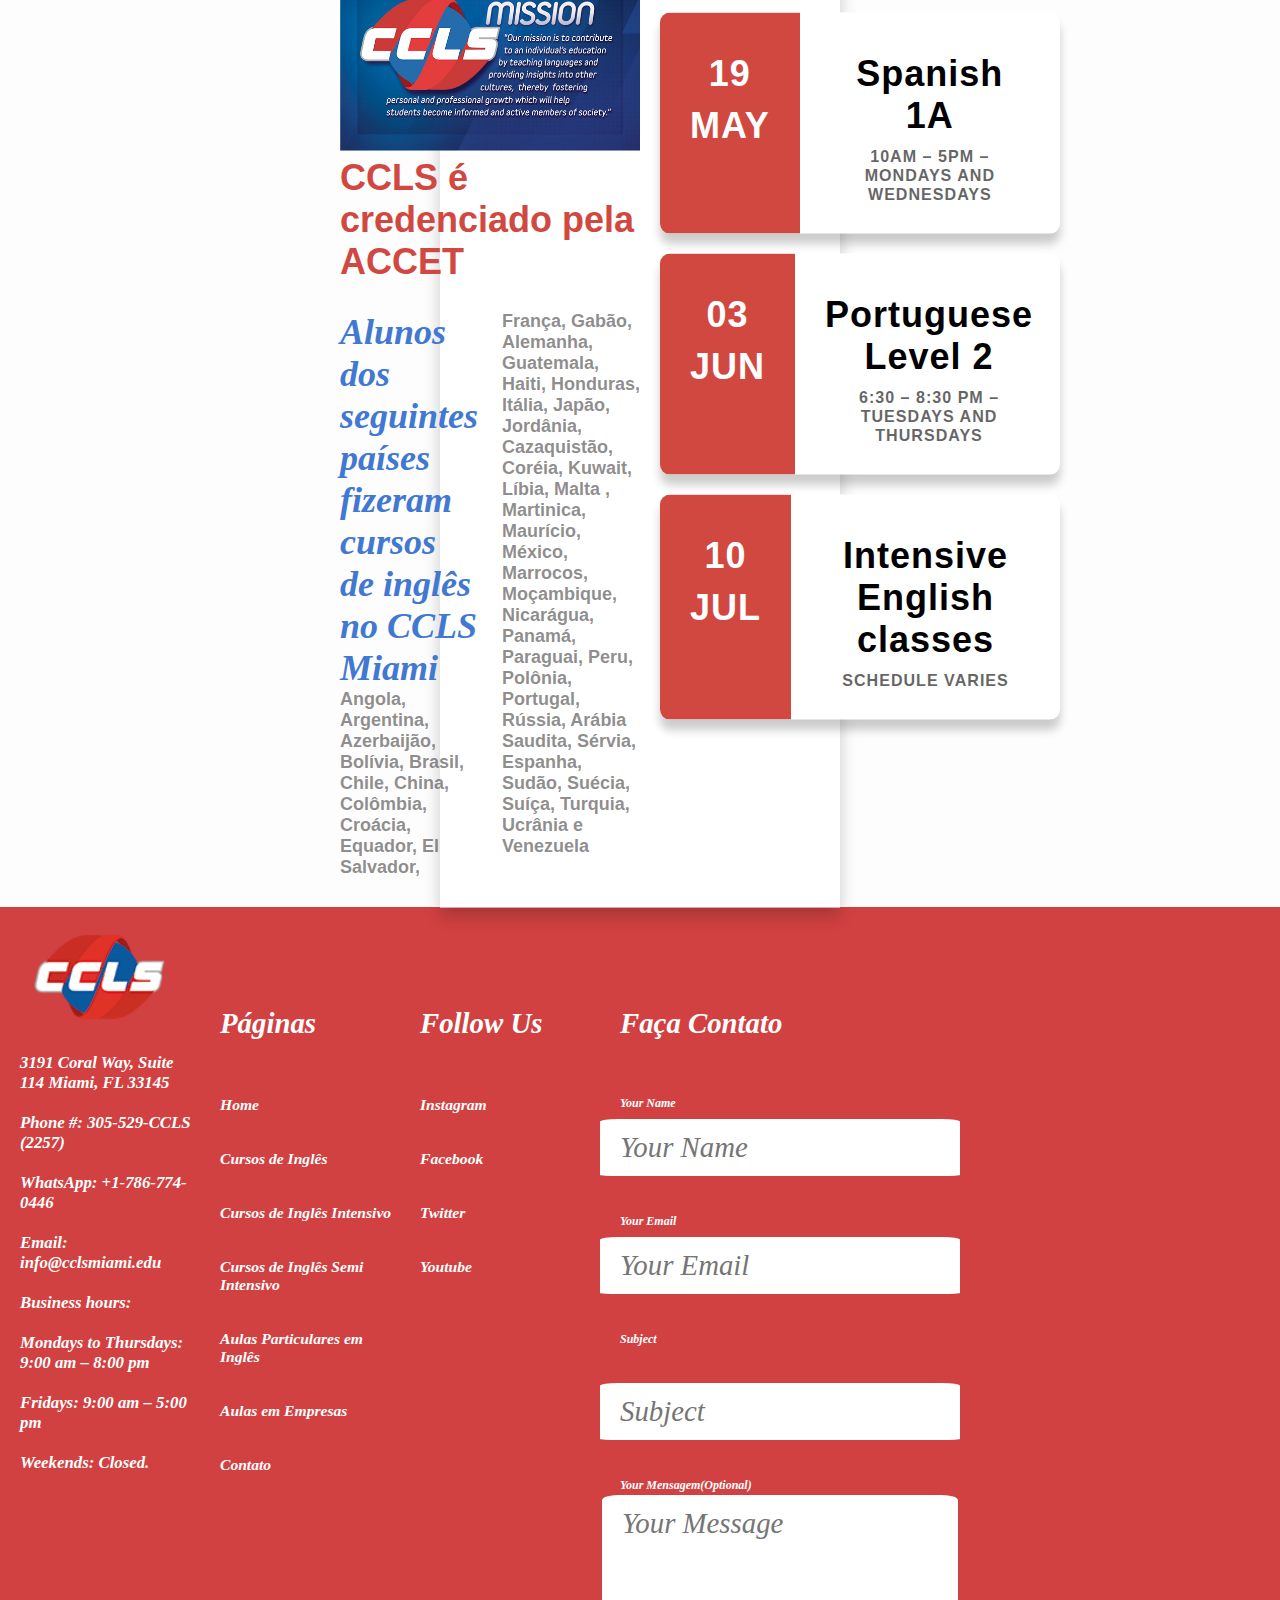
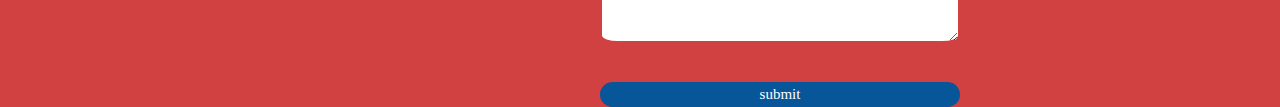
==== commit 57aca9c1: "3.1" ====
--- a/index.html
+++ b/index.html
@@ -31,12 +31,7 @@
                     <li><a href="#">Home</a></li>
                     <li>
                         <div class="dropdown">
-                           <a class="dropbtn" >Curso de Inglês ⇩ </a>
-                            <div class="dropdown-content">
-                                <a class="acolor" href="#">Curso Intensivo de Inglês</a>
-                                <a class="acolor" href="#">Inglês Semi Intensivo</a>
-                                <a class="acolor" href="#">Aulas Particulares de Inglês</a>
-                            </div>
+                           <a class="dropbtn" >Curso de Inglês  </a>
                           </div>
                     </li>
                     <li><a href="#">Aulas em Empresas</a></li>
@@ -50,7 +45,7 @@
         <figure id="container">
             <img  src="../static/img/Website-banner-WITH-background_smaller-characters3_2.jpg" />  
             <h1> Escola de Idiomas em Miami desde 1993 </h1>
-            <h2> Aprenda inglês, espanhol ou português </h2>
+            <h2> <strong class="aprenda-red">Aprenda inglês</strong>, espanhol ou português </h2>
           </figure>
         <div class="cards">
             <div class="card card1">
@@ -377,7 +372,7 @@
 
                          <h3 class="h3-footer"> Your Mensagem(Optional) </h3>
                         <textarea class="input-footer" placeholder="Your Message"></textarea> <br><br>
-
+                        <button class="botton-footer"> submit </button>
                     </div>
 
 
--- a/static/css/style-index.css
+++ b/static/css/style-index.css
@@ -125,13 +125,14 @@
     color:rgb(87, 102, 220); 
 }
 
-/* Drop menu*/
+/* Drop menu
 
 .dropbtn {
     background-color: #D14841;
     color: rgb(198, 168, 168);
     
     font-size: 16px;
+    font-family: Verdana, Geneva, Tahoma, sans-serif;
     margin-bottom: 1%;
     border: none;
     cursor: pointer;
@@ -166,7 +167,7 @@
   .dropdown:hover .dropbtn {
     background-color: #D14841;
   }
-/* fim Drop menu*/
+ fim Drop menu */
 
 .logo {
     list-style: none;
@@ -394,6 +395,10 @@
 .botton-red{
     border-radius: 70px;
 }
+.botton-footer{
+    width: 630px;
+    font-size: 15px;
+}
 
 .botton-text2{
     float:left;
@@ -407,6 +412,10 @@
 @media screen and (max-width: 1280px) {
     .colorh1 {
         font-size: 1.0em;
+    }
+    .botton-footer{
+        width: 300px;
+        font-size: 15px;
     }
   }
 
@@ -505,6 +514,9 @@
   }
 /******************************* FIM Painel das imagens ***************************/
 /******************************* Nossos cursos ***************************/
+.aprenda-red{
+    color: #D14841;
+}
 .grid {
 	display: grid;
 }
@@ -577,6 +589,7 @@
     text-align: center;
 }
 .colorh3{
+    text-align: center;
     color: rgb(59, 140, 207);
     font-size: 1.2em;
 }
@@ -923,4 +936,27 @@
     font-family: 'Times New Roman', Times, serif;
 }
 
+@media screen and (max-width: 1300px) {
+    textarea {
+        width: 180%;
+        height: 150px;
+        padding: 12px 20px;
+        border-radius: 5%;
+    }
+    input[type=text] {
+        width: 180%;
+        padding: 12px 20px;
+        margin: 8px 0;
+    }
+    .botton-footer{
+        width: 180%;
+    }
+}
+@media screen and (max-width: 800px) {
+    
+}
+@media screen and (max-width: 450px) {
+    
+}
+
 /******************************* fim footer ***************************/